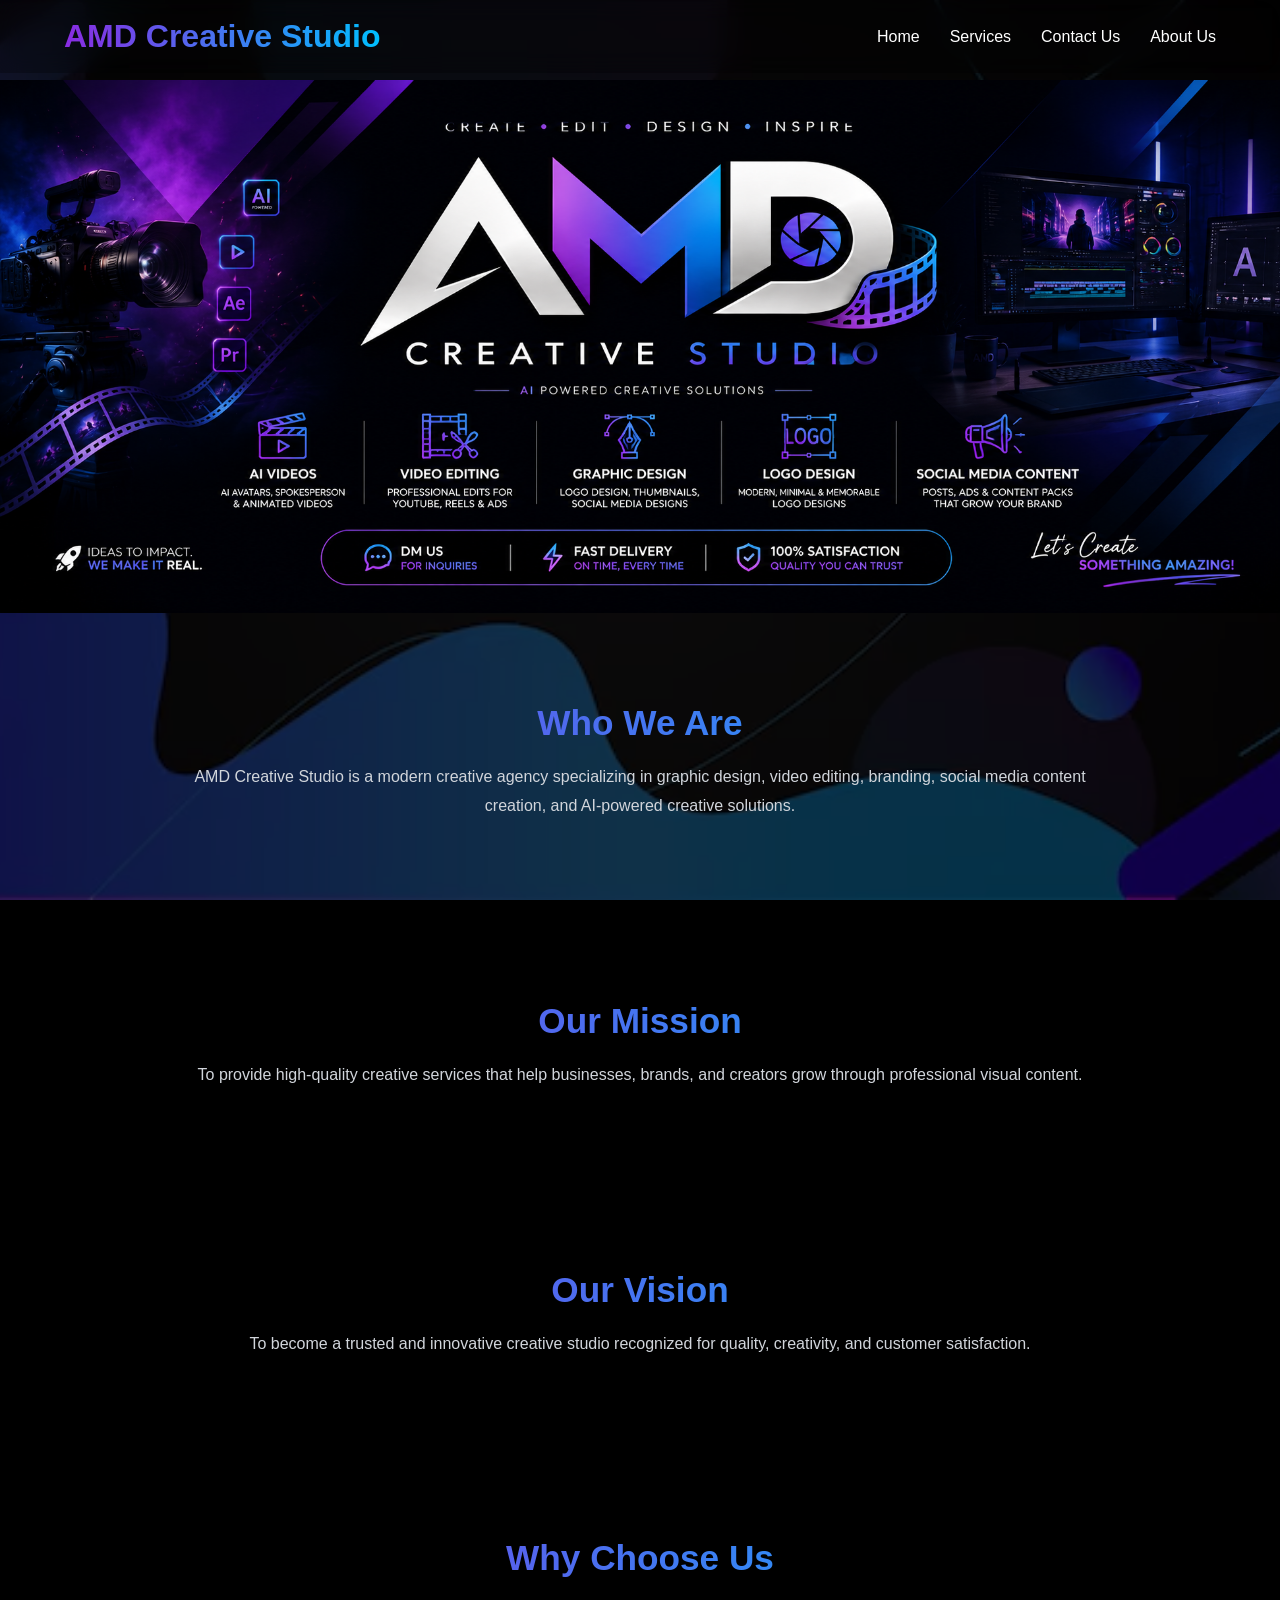
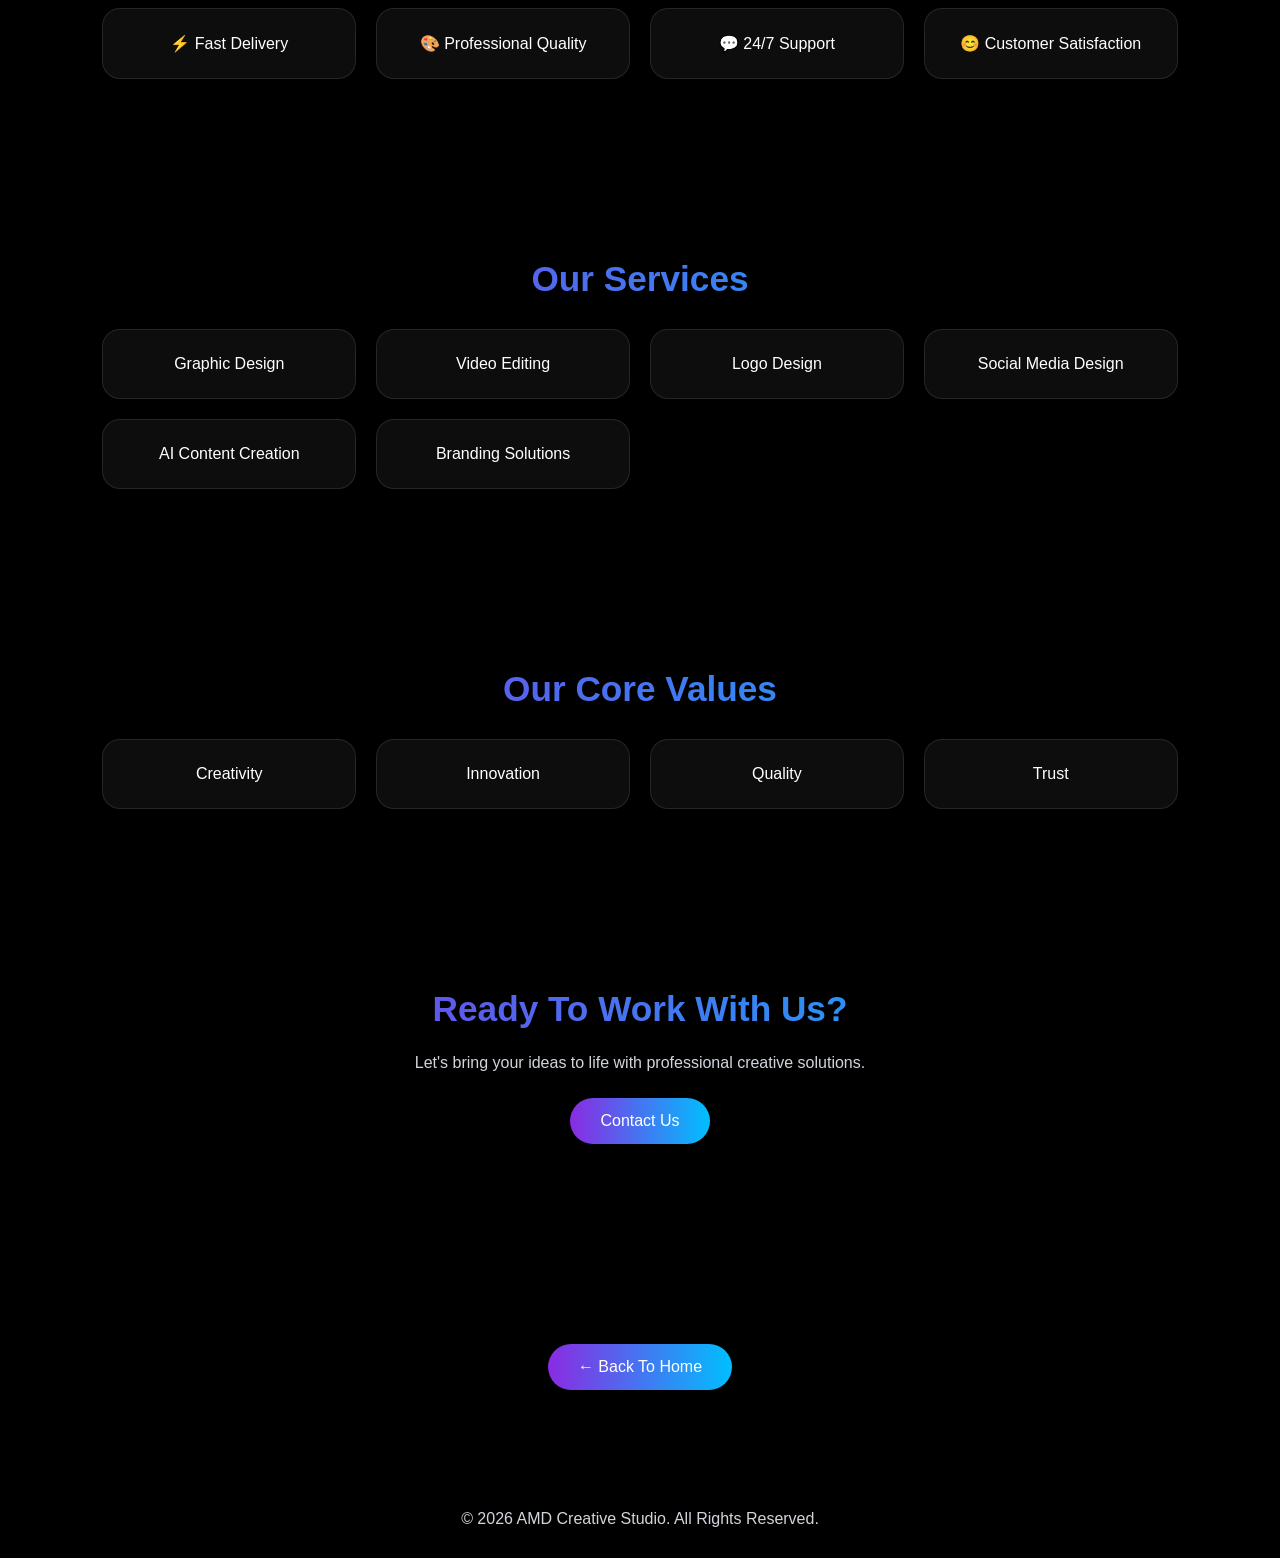
==== about.html @ 462390dc "Update and rename about to about.html" ====
<!DOCTYPE html>
<html lang="en">
<head>
    <link rel="icon" type="image/png" href="abcde.png">
<meta charset="UTF-8">
<meta name="viewport" content="width=device-width, initial-scale=1.0">
<title>AMD Creative Studio - About Us</title>
<style>
*{margin:0;padding:0;box-sizing:border-box;font-family:Segoe UI,sans-serif}
html{scroll-behavior:smooth}
body{background:#000;color:#fff;overflow-x:hidden}
.background{position:fixed;top:0;left:0;width:100%;height:100%;background:url('agsgdg.png') center center/cover no-repeat;z-index:-2}
.background:after{content:'';position:absolute;inset:0;background:rgba(0,0,0,.65)}
header{position:fixed;top:0;left:0;width:100%;padding:18px 5%;display:flex;justify-content:space-between;align-items:center;background:rgba(0,0,0,.25);backdrop-filter:blur(12px);z-index:1000}
.logo{font-size:2rem;font-weight:700;background:linear-gradient(90deg,#8a2be2,#00bfff);-webkit-background-clip:text;-webkit-text-fill-color:transparent}
nav{display:flex;gap:30px}
nav a{color:#fff;text-decoration:none}
.banner{margin-top:80px}.banner img{width:100%;display:block}
.section{padding:90px 8%;text-align:center}
.section h2{margin-bottom:20px;font-size:2.2rem;background:linear-gradient(90deg,#8a2be2,#00bfff);-webkit-background-clip:text;-webkit-text-fill-color:transparent}
.section p{max-width:900px;margin:auto;line-height:1.8;color:#d1d5db}
.grid{display:grid;grid-template-columns:repeat(auto-fit,minmax(250px,1fr));gap:20px;margin-top:30px}
.card{background:rgba(255,255,255,.05);border:1px solid rgba(255,255,255,.1);padding:25px;border-radius:18px}
.btn,.back-btn{display:inline-block;padding:14px 30px;border-radius:50px;text-decoration:none;color:#fff;background:linear-gradient(90deg,#8a2be2,#00bfff);margin-top:20px}
footer{text-align:center;padding:30px;color:#d1d5db}
@media(max-width:768px){nav{display:none}.logo{font-size:1.3rem}}
</style>
</head>
<body>
<div class="background"></div>
<header>
<div class="logo">AMD Creative Studio</div>
<nav>
<a href="index.html">Home</a>
<a href="services.html">Services</a>
<a href="contact.html">Contact Us</a>
<a href="about.html">About Us</a>
</nav>
</header>

<section class="banner"><img src="abcd.png" alt="About Banner"></section>

<section class="section">
<h2>Who We Are</h2>
<p>AMD Creative Studio is a modern creative agency specializing in graphic design, video editing, branding, social media content creation, and AI-powered creative solutions.</p>
</section>

<section class="section">
<h2>Our Mission</h2>
<p>To provide high-quality creative services that help businesses, brands, and creators grow through professional visual content.</p>
</section>

<section class="section">
<h2>Our Vision</h2>
<p>To become a trusted and innovative creative studio recognized for quality, creativity, and customer satisfaction.</p>
</section>

<section class="section">
<h2>Why Choose Us</h2>
<div class="grid">
<div class="card">⚡ Fast Delivery</div>
<div class="card">🎨 Professional Quality</div>
<div class="card">💬 24/7 Support</div>
<div class="card">😊 Customer Satisfaction</div>
</div>
</section>

<section class="section">
<h2>Our Services</h2>
<div class="grid">
<div class="card">Graphic Design</div>
<div class="card">Video Editing</div>
<div class="card">Logo Design</div>
<div class="card">Social Media Design</div>
<div class="card">AI Content Creation</div>
<div class="card">Branding Solutions</div>
</div>
</section>

<section class="section">
<h2>Our Core Values</h2>
<div class="grid">
<div class="card">Creativity</div>
<div class="card">Innovation</div>
<div class="card">Quality</div>
<div class="card">Trust</div>
</div>
</section>

<section class="section">
<h2>Ready To Work With Us?</h2>
<p>Let's bring your ideas to life with professional creative solutions.</p>
<a href="contact.html" class="btn">Contact Us</a>
</section>

<section class="section">
<a href="index.html" class="back-btn">← Back To Home</a>
</section>

<footer>© 2026 AMD Creative Studio. All Rights Reserved.</footer>
</body>
</html>
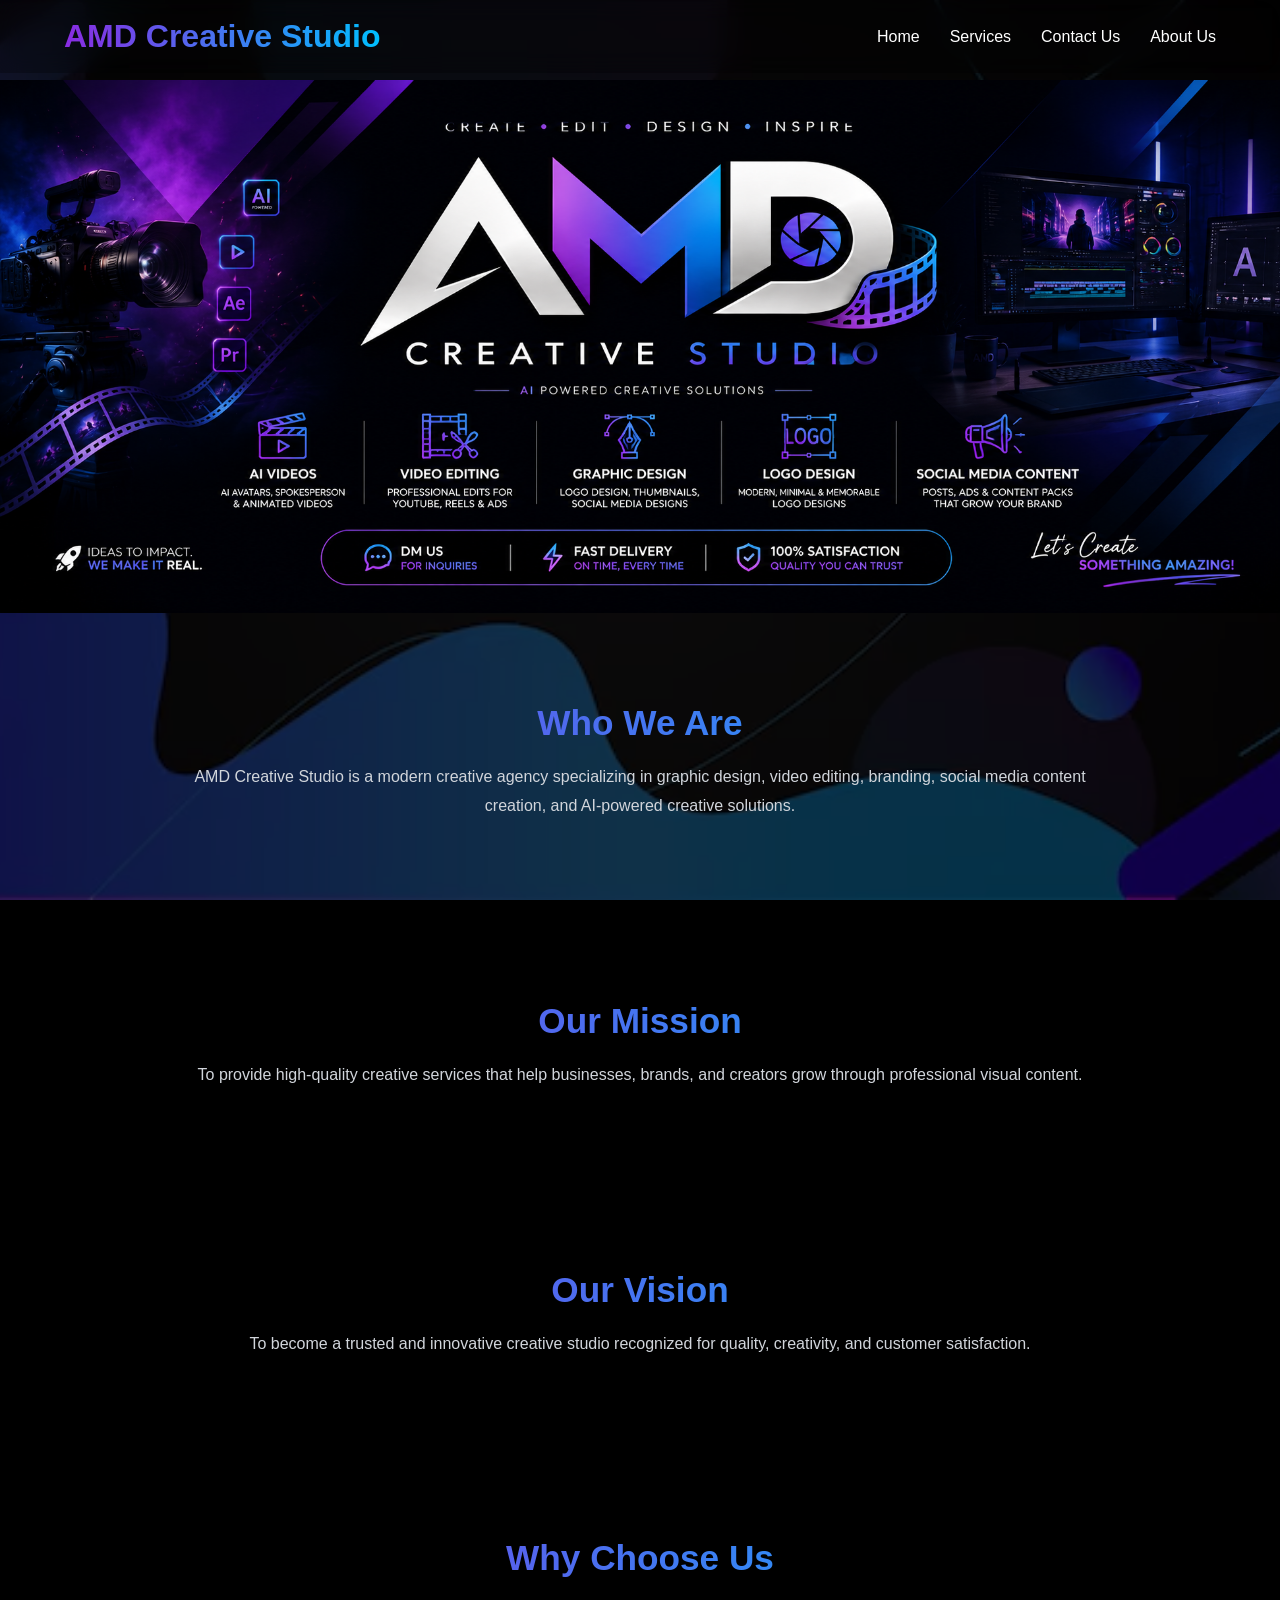
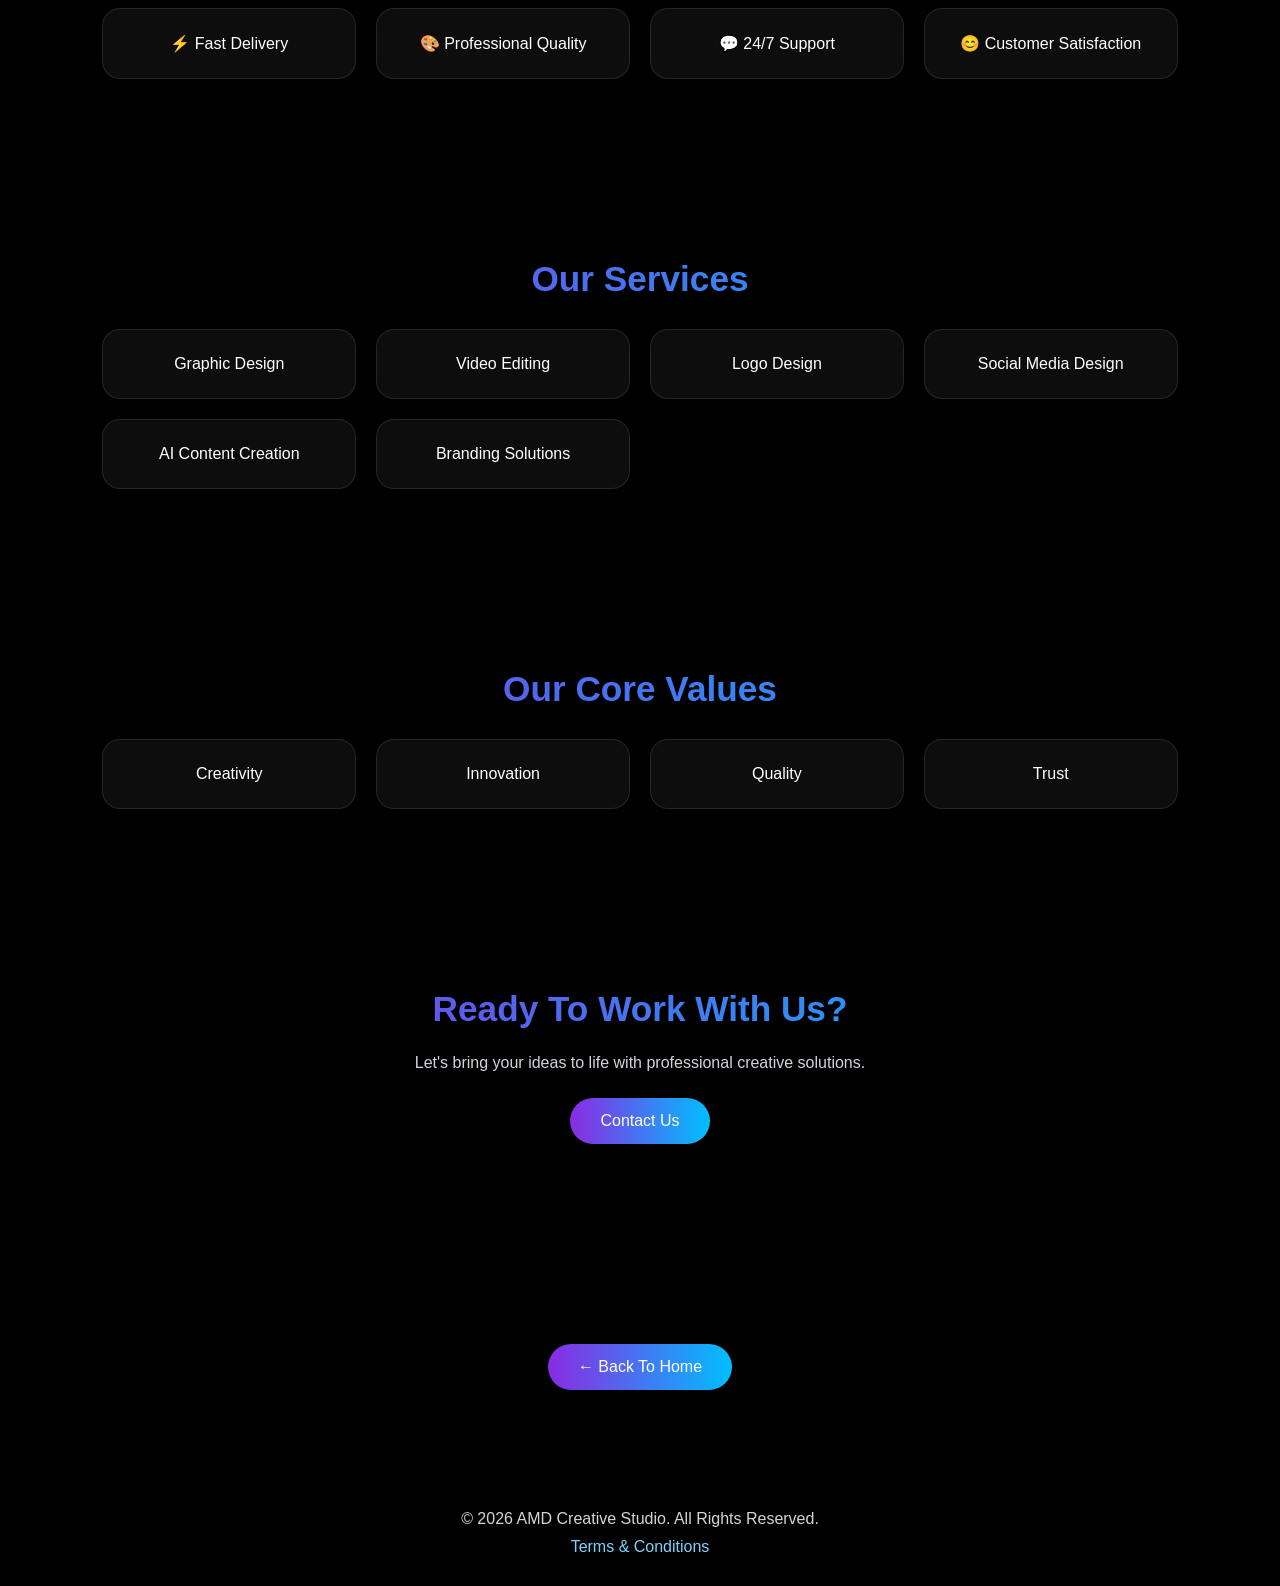
==== commit 9f209535: "Update about.html" ====
--- a/about.html
+++ b/about.html
@@ -97,6 +97,14 @@
 <a href="index.html" class="back-btn">← Back To Home</a>
 </section>
 
-<footer>© 2026 AMD Creative Studio. All Rights Reserved.</footer>
+<footer>
+<p>© 2026 AMD Creative Studio. All Rights Reserved.</p>
+
+<p style="margin-top:10px;">
+<a href="terms.html" style="color:#7dd3fc; text-decoration:none;">
+Terms & Conditions
+</a>
+</p>
+</footer>
 </body>
 </html>
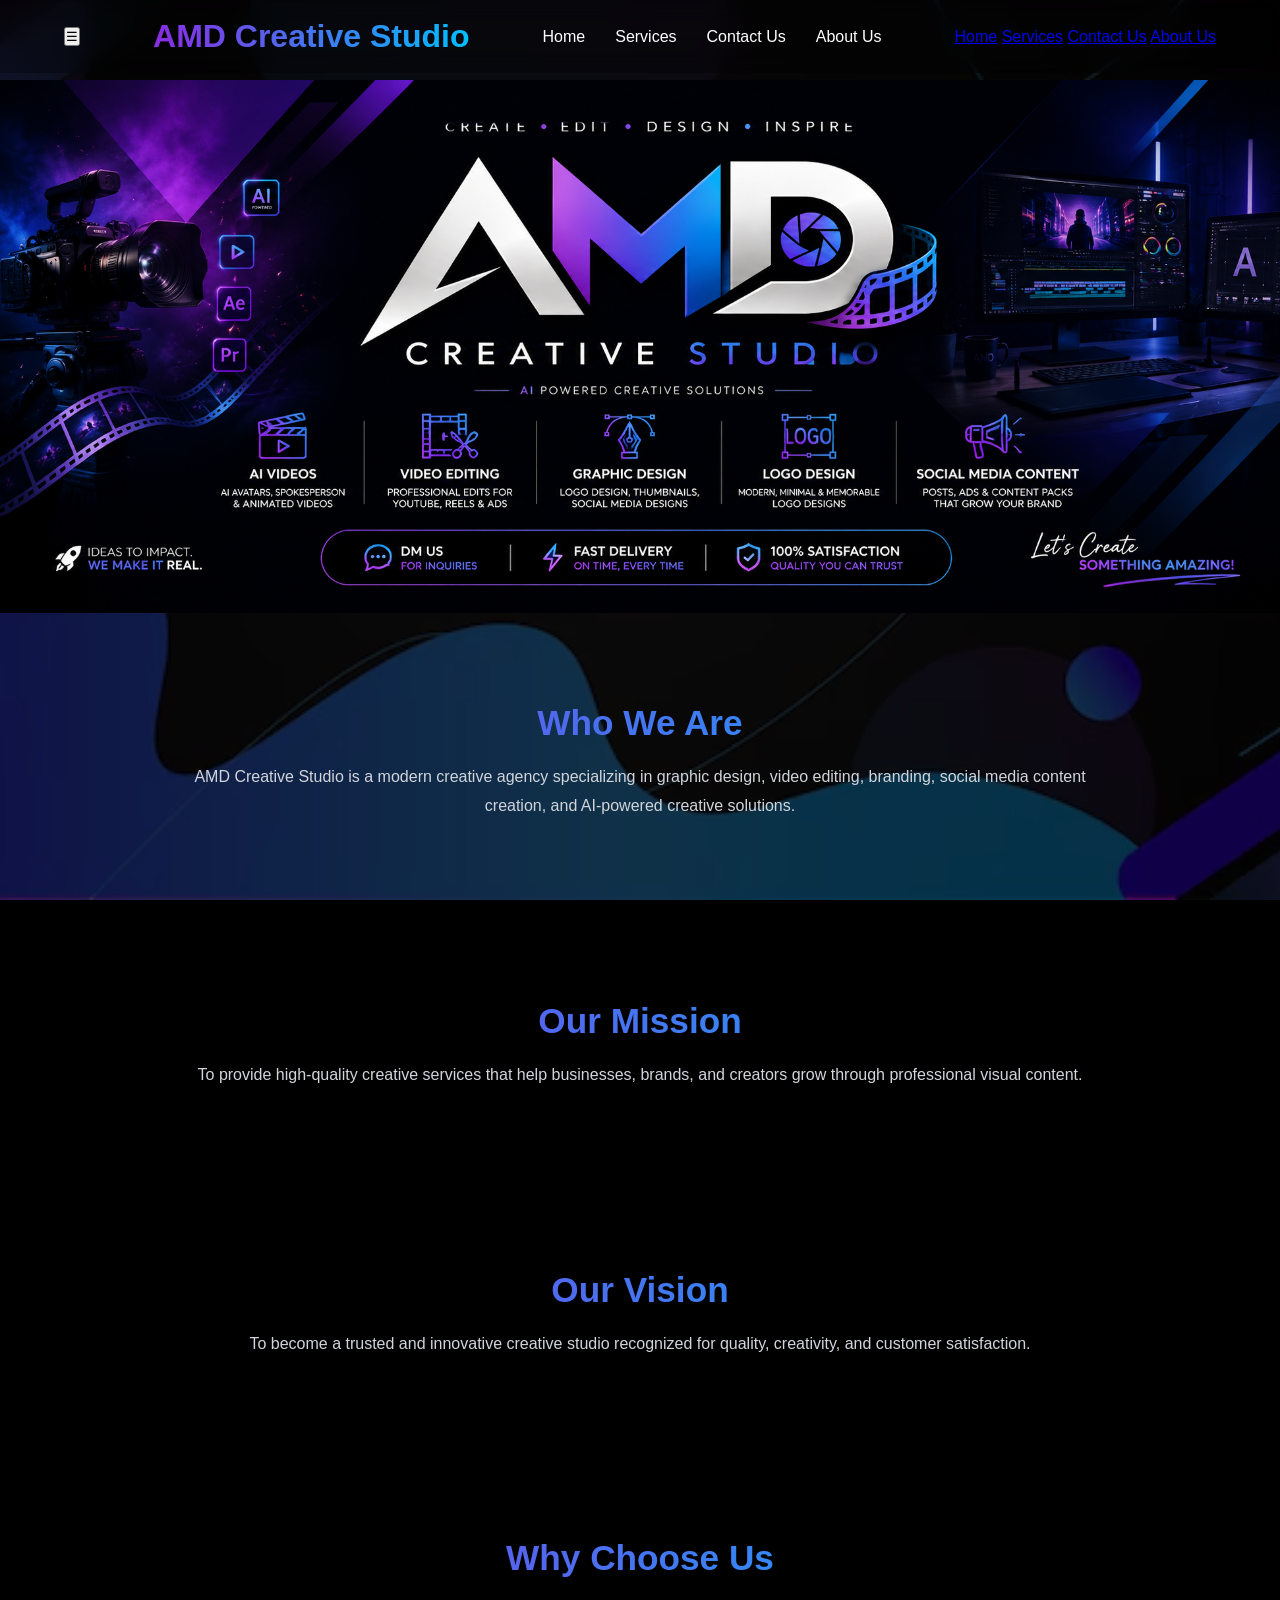
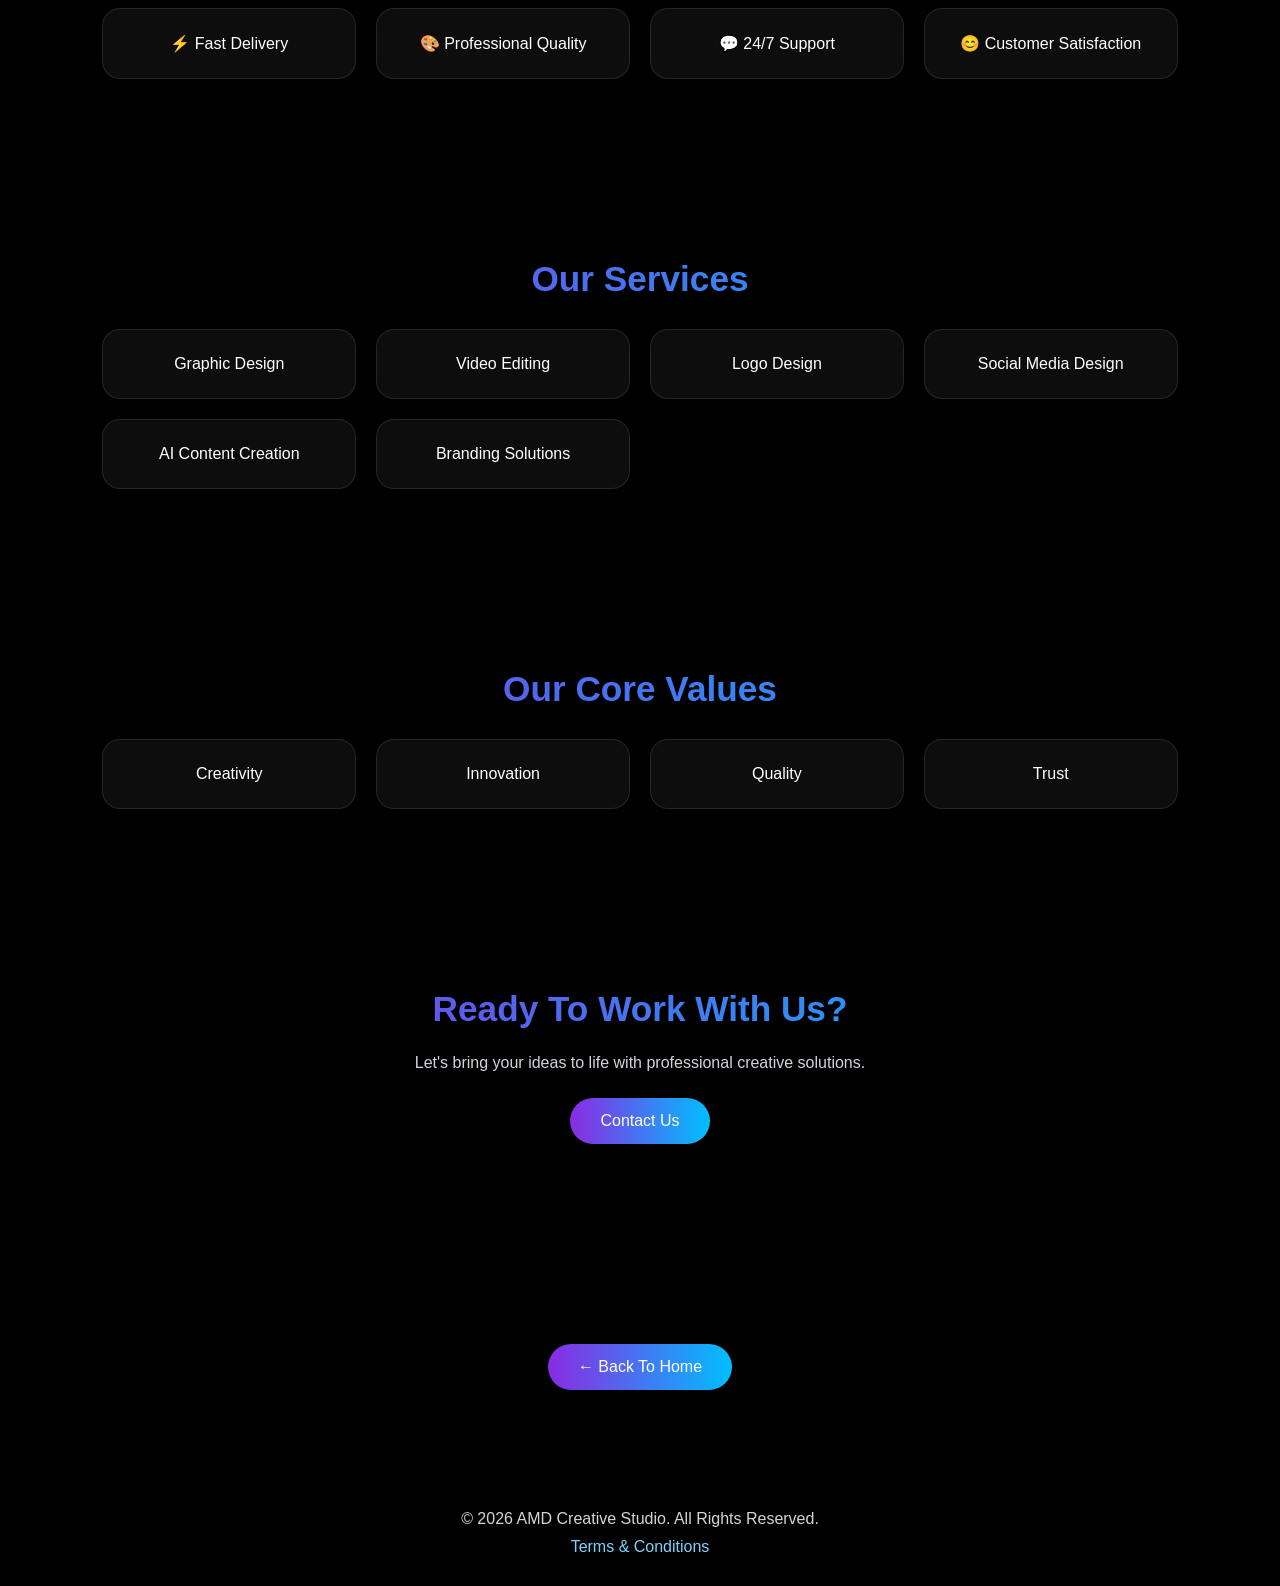
==== commit dcfa5251: "Update about.html" ====
--- a/about.html
+++ b/about.html
@@ -28,15 +28,7 @@
 </head>
 <body>
 <div class="background"></div>
-<header>
-<div class="logo">AMD Creative Studio</div>
-<nav>
-<a href="index.html">Home</a>
-<a href="services.html">Services</a>
-<a href="contact.html">Contact Us</a>
-<a href="about.html">About Us</a>
-</nav>
-</header>
+<header> <button class="menu-btn" onclick="toggleMenu()">☰</button> <div class="logo">AMD Creative Studio</div> <nav> <a href="index.html">Home</a> <a href="services.html">Services</a> <a href="contact.html">Contact Us</a> <a href="#">About Us</a> </nav> <div class="mobile-menu" id="mobileMenu"> <a href="index.html">Home</a> <a href="services.html">Services</a> <a href="contact.html">Contact Us</a> <a href="about.html">About Us</a> </div> </header>
 
 <section class="banner"><img src="abcd.png" alt="About Banner"></section>
 
@@ -106,5 +98,6 @@
 </a>
 </p>
 </footer>
+    <script> function toggleMenu(){ document.getElementById("mobileMenu").classList.toggle("show"); } </script>
 </body>
 </html>
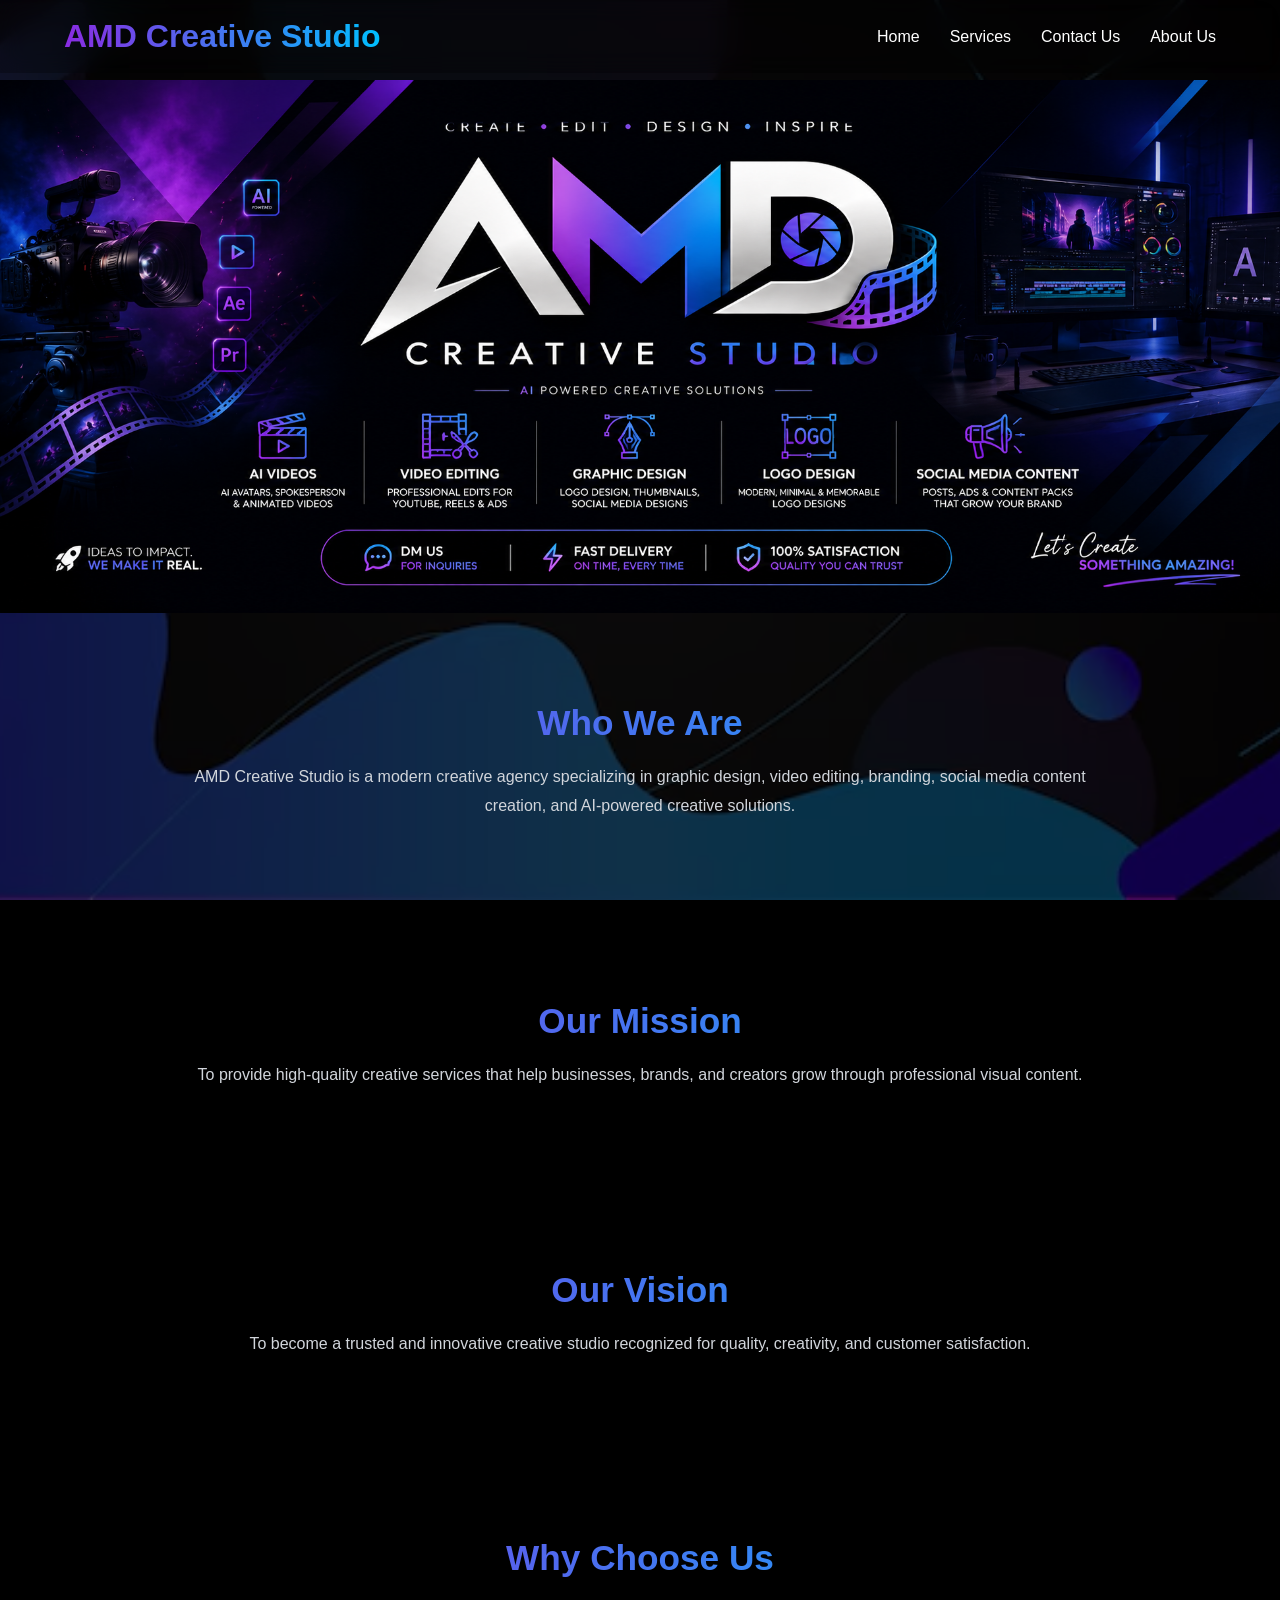
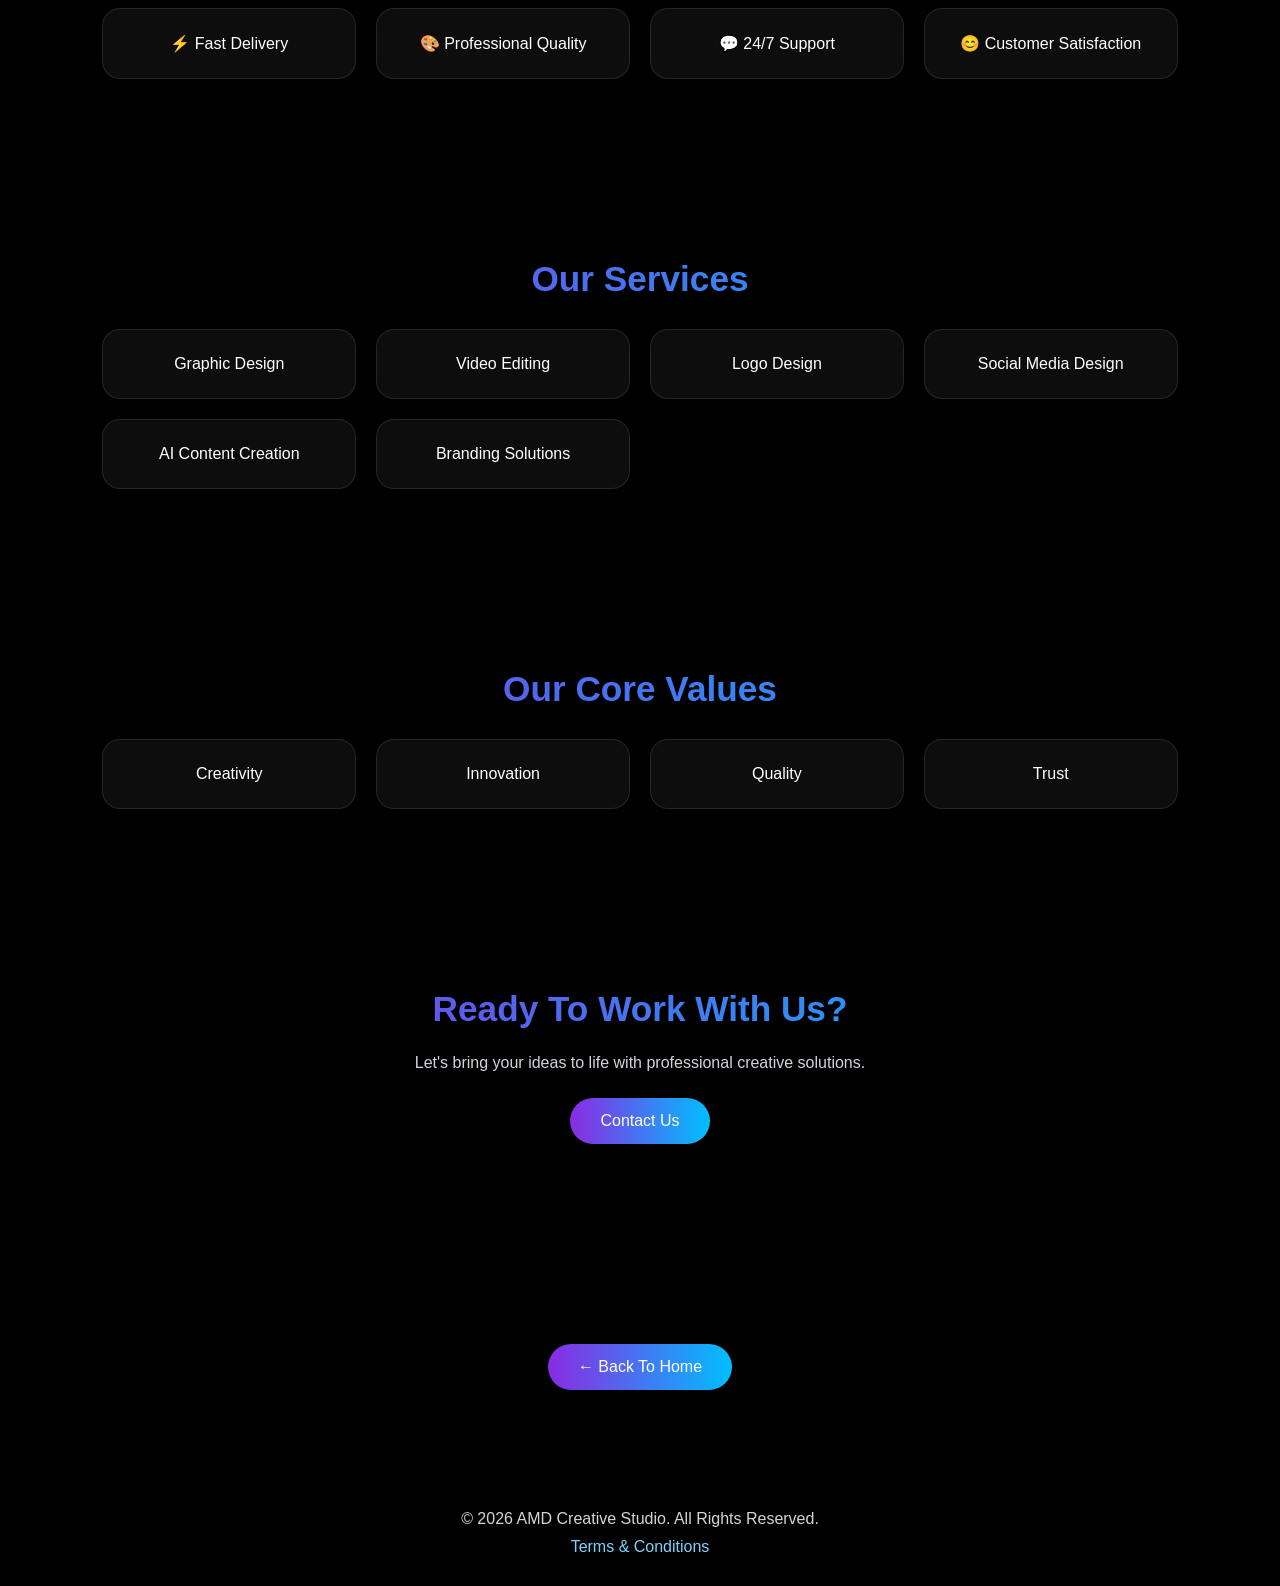
==== commit 52f6df96: "Update about.html" ====
--- a/about.html
+++ b/about.html
@@ -28,8 +28,15 @@
 </head>
 <body>
 <div class="background"></div>
-<header> <button class="menu-btn" onclick="toggleMenu()">☰</button> <div class="logo">AMD Creative Studio</div> <nav> <a href="index.html">Home</a> <a href="services.html">Services</a> <a href="contact.html">Contact Us</a> <a href="#">About Us</a> </nav> <div class="mobile-menu" id="mobileMenu"> <a href="index.html">Home</a> <a href="services.html">Services</a> <a href="contact.html">Contact Us</a> <a href="about.html">About Us</a> </div> </header>
-
+<header>
+<div class="logo">AMD Creative Studio</div>
+<nav>
+<a href="index.html">Home</a>
+<a href="services.html">Services</a>
+<a href="contact.html">Contact Us</a>
+<a href="about.html">About Us</a>
+</nav>
+</header>
 <section class="banner"><img src="abcd.png" alt="About Banner"></section>
 
 <section class="section">
@@ -98,6 +105,6 @@
 </a>
 </p>
 </footer>
-    <script> function toggleMenu(){ document.getElementById("mobileMenu").classList.toggle("show"); } </script>
+   
 </body>
 </html>
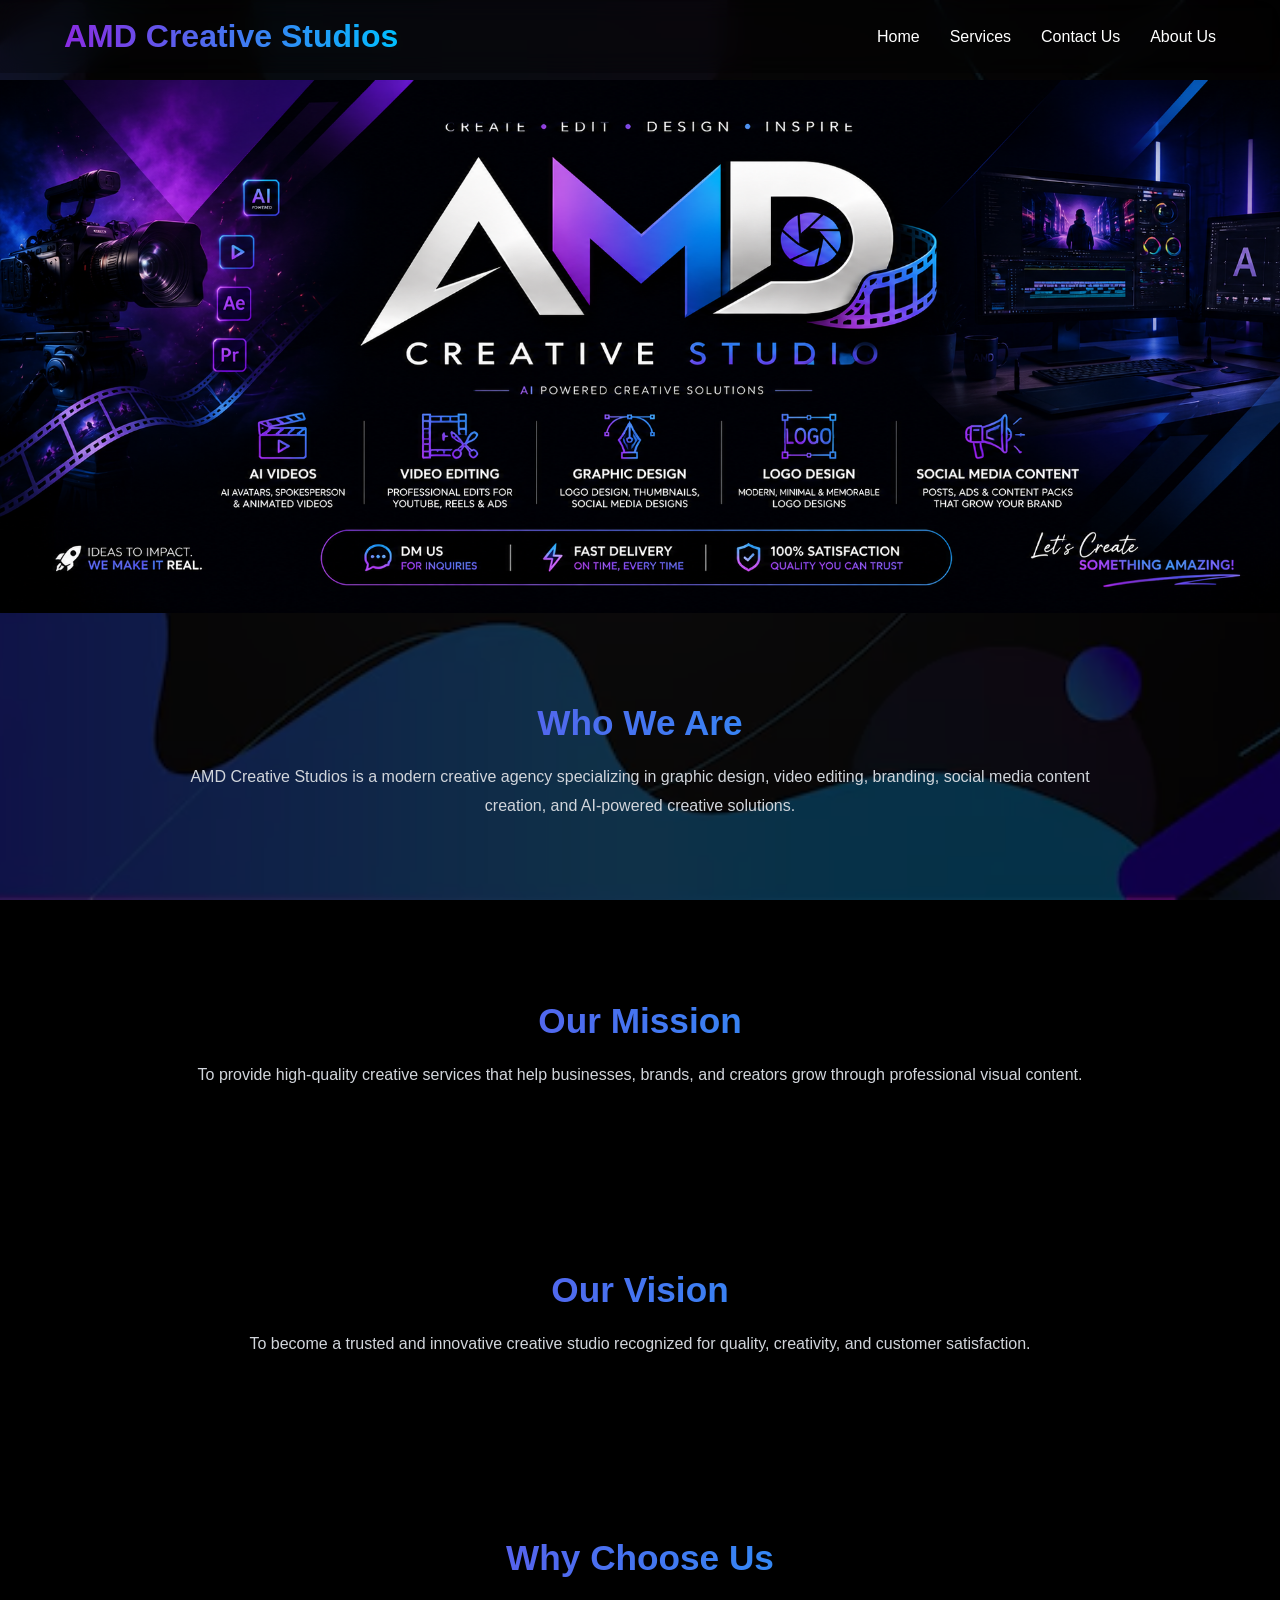
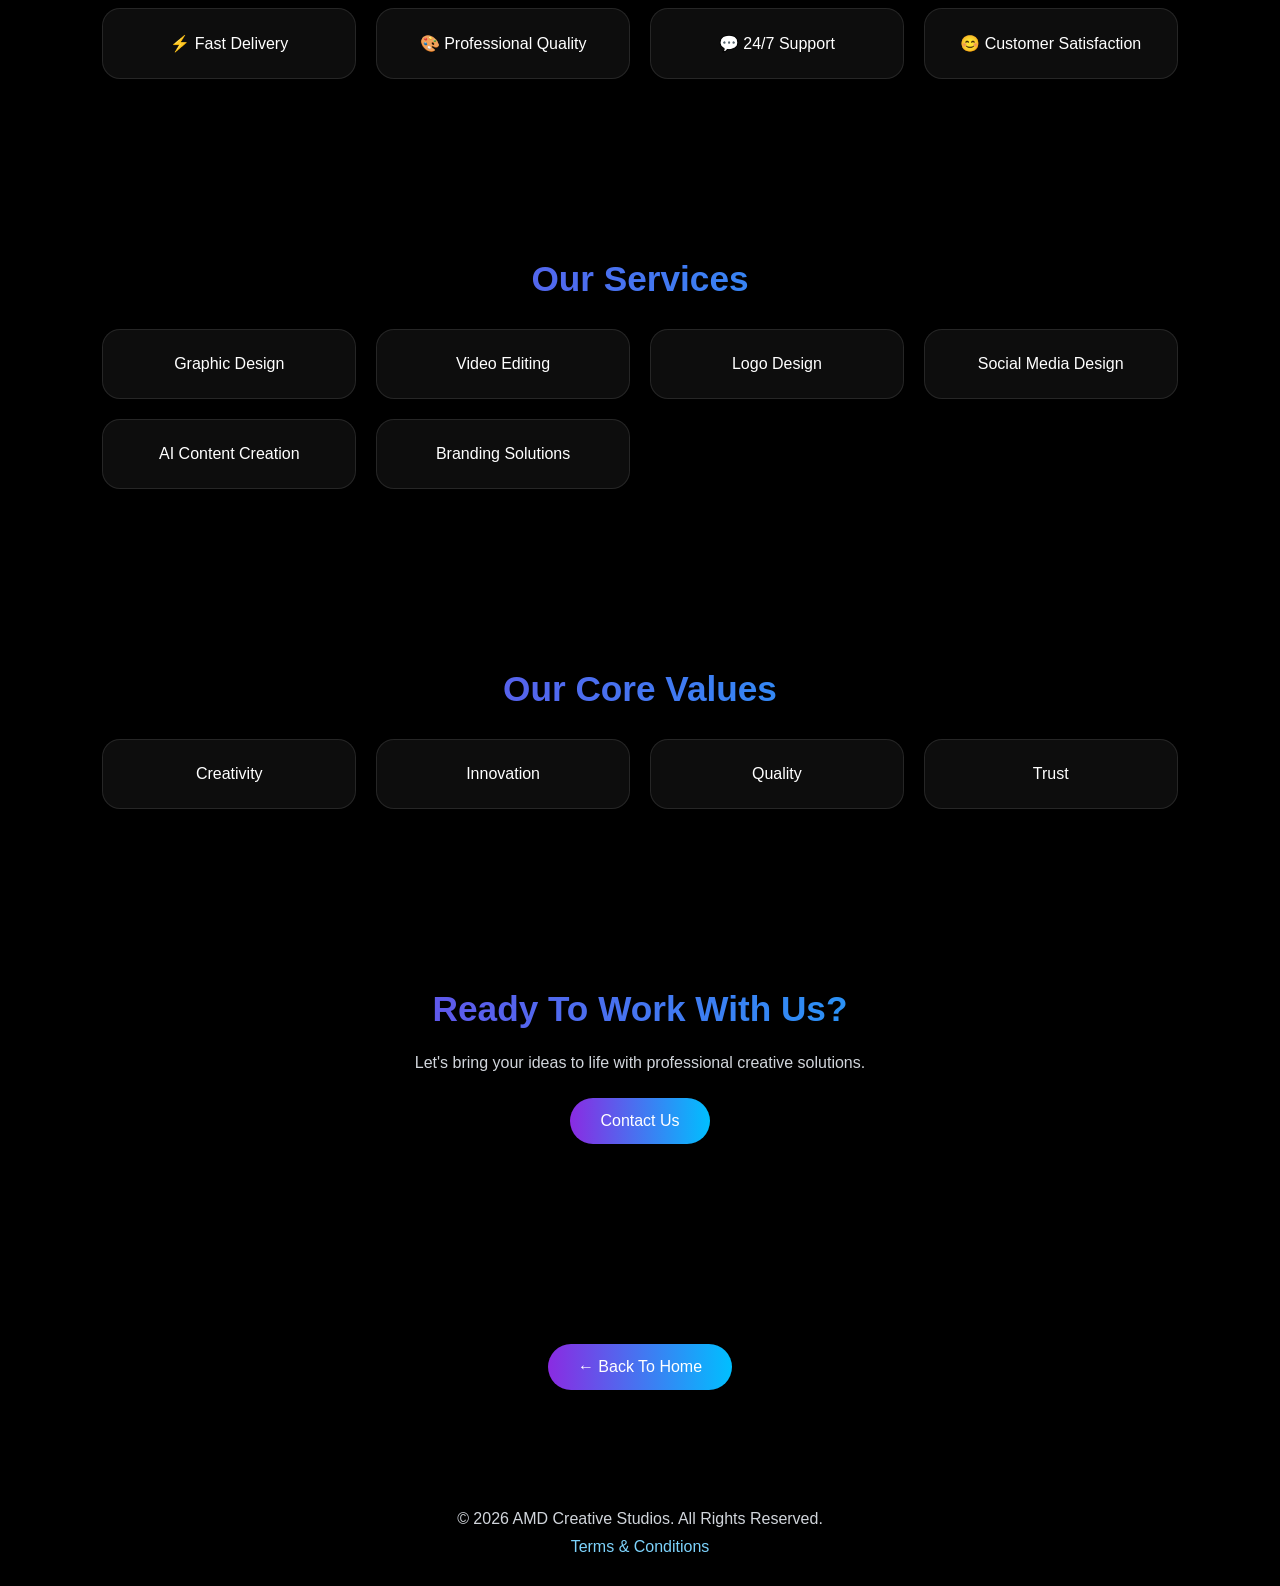
==== commit bcb72db8: "Update about.html" ====
--- a/about.html
+++ b/about.html
@@ -4,7 +4,7 @@
     <link rel="icon" type="image/png" href="abcde.png">
 <meta charset="UTF-8">
 <meta name="viewport" content="width=device-width, initial-scale=1.0">
-<title>AMD Creative Studio - About Us</title>
+<title>AMD Creative Studios - About Us</title>
 <style>
 *{margin:0;padding:0;box-sizing:border-box;font-family:Segoe UI,sans-serif}
 html{scroll-behavior:smooth}
@@ -29,7 +29,7 @@
 <body>
 <div class="background"></div>
 <header>
-<div class="logo">AMD Creative Studio</div>
+<div class="logo">AMD Creative Studios</div>
 <nav>
 <a href="index.html">Home</a>
 <a href="services.html">Services</a>
@@ -41,7 +41,7 @@
 
 <section class="section">
 <h2>Who We Are</h2>
-<p>AMD Creative Studio is a modern creative agency specializing in graphic design, video editing, branding, social media content creation, and AI-powered creative solutions.</p>
+<p>AMD Creative Studios is a modern creative agency specializing in graphic design, video editing, branding, social media content creation, and AI-powered creative solutions.</p>
 </section>
 
 <section class="section">
@@ -97,7 +97,7 @@
 </section>
 
 <footer>
-<p>© 2026 AMD Creative Studio. All Rights Reserved.</p>
+<p>© 2026 AMD Creative Studios. All Rights Reserved.</p>
 
 <p style="margin-top:10px;">
 <a href="terms.html" style="color:#7dd3fc; text-decoration:none;">
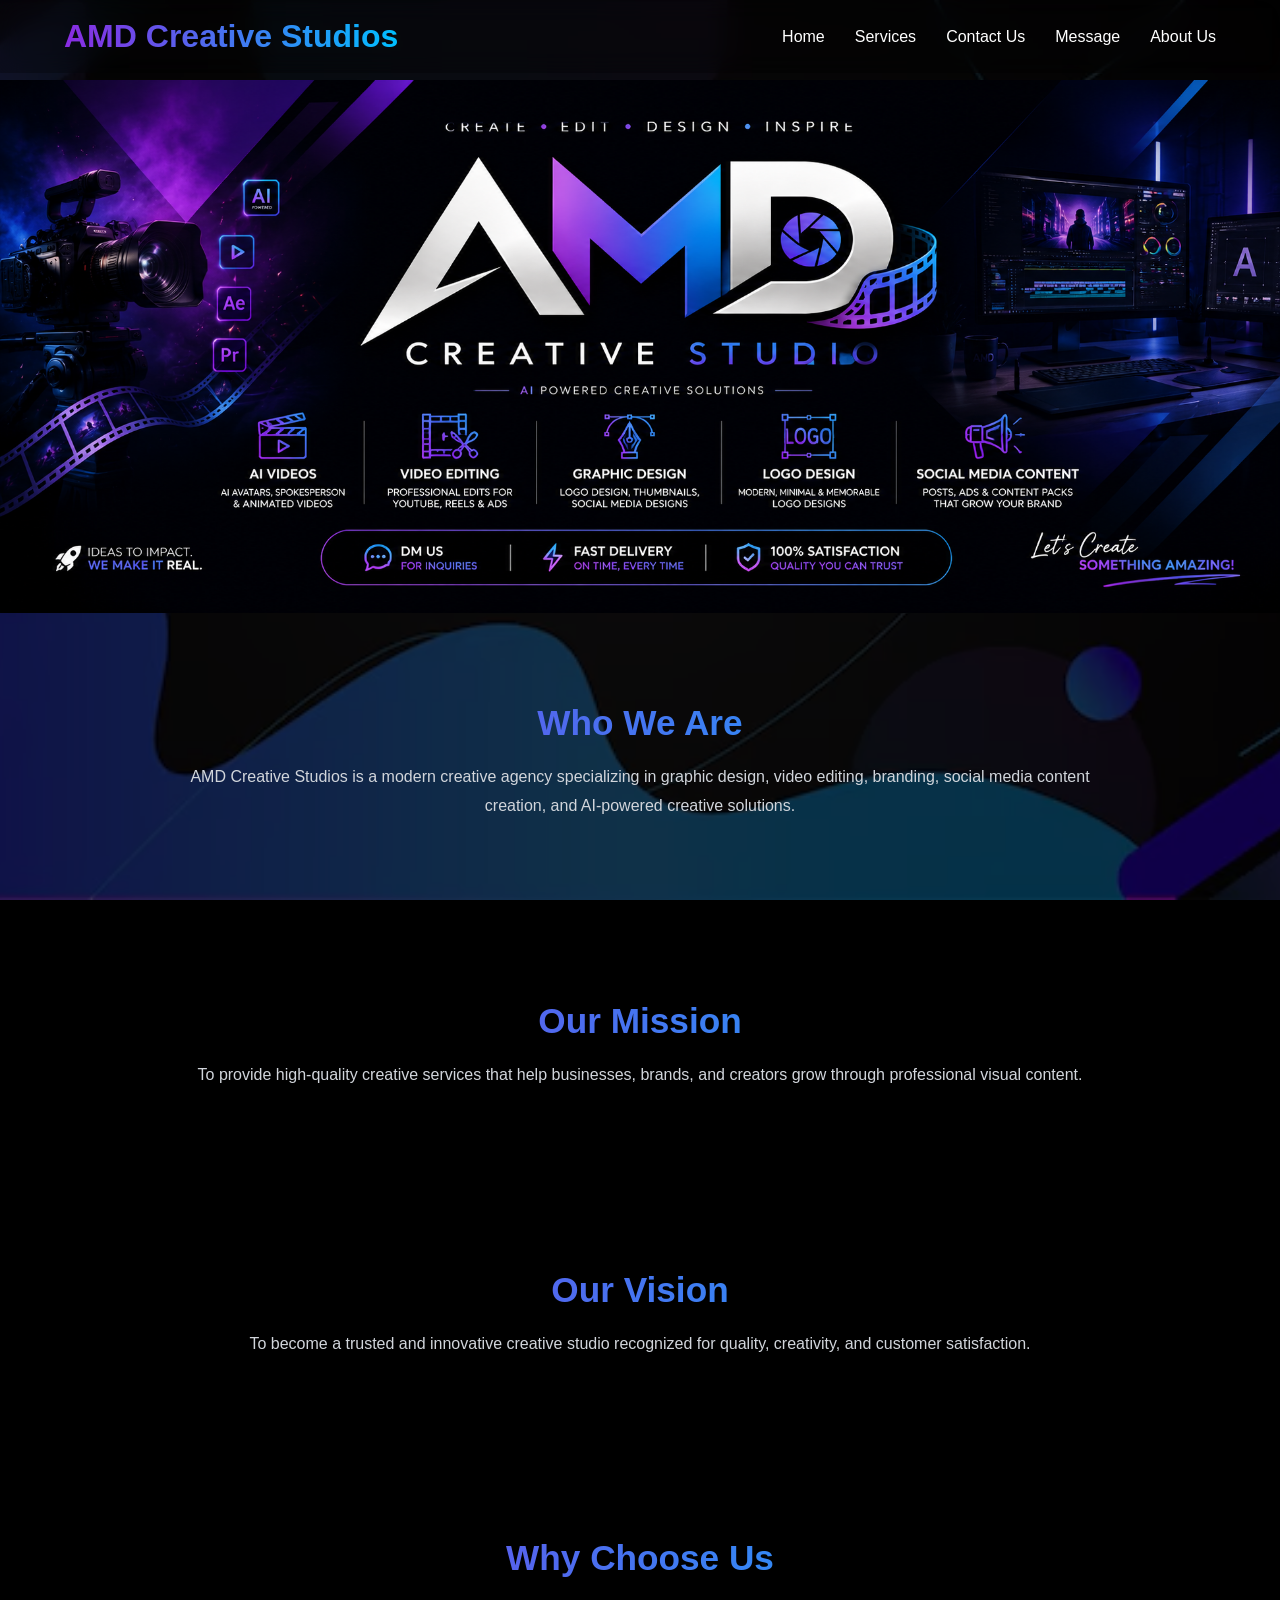
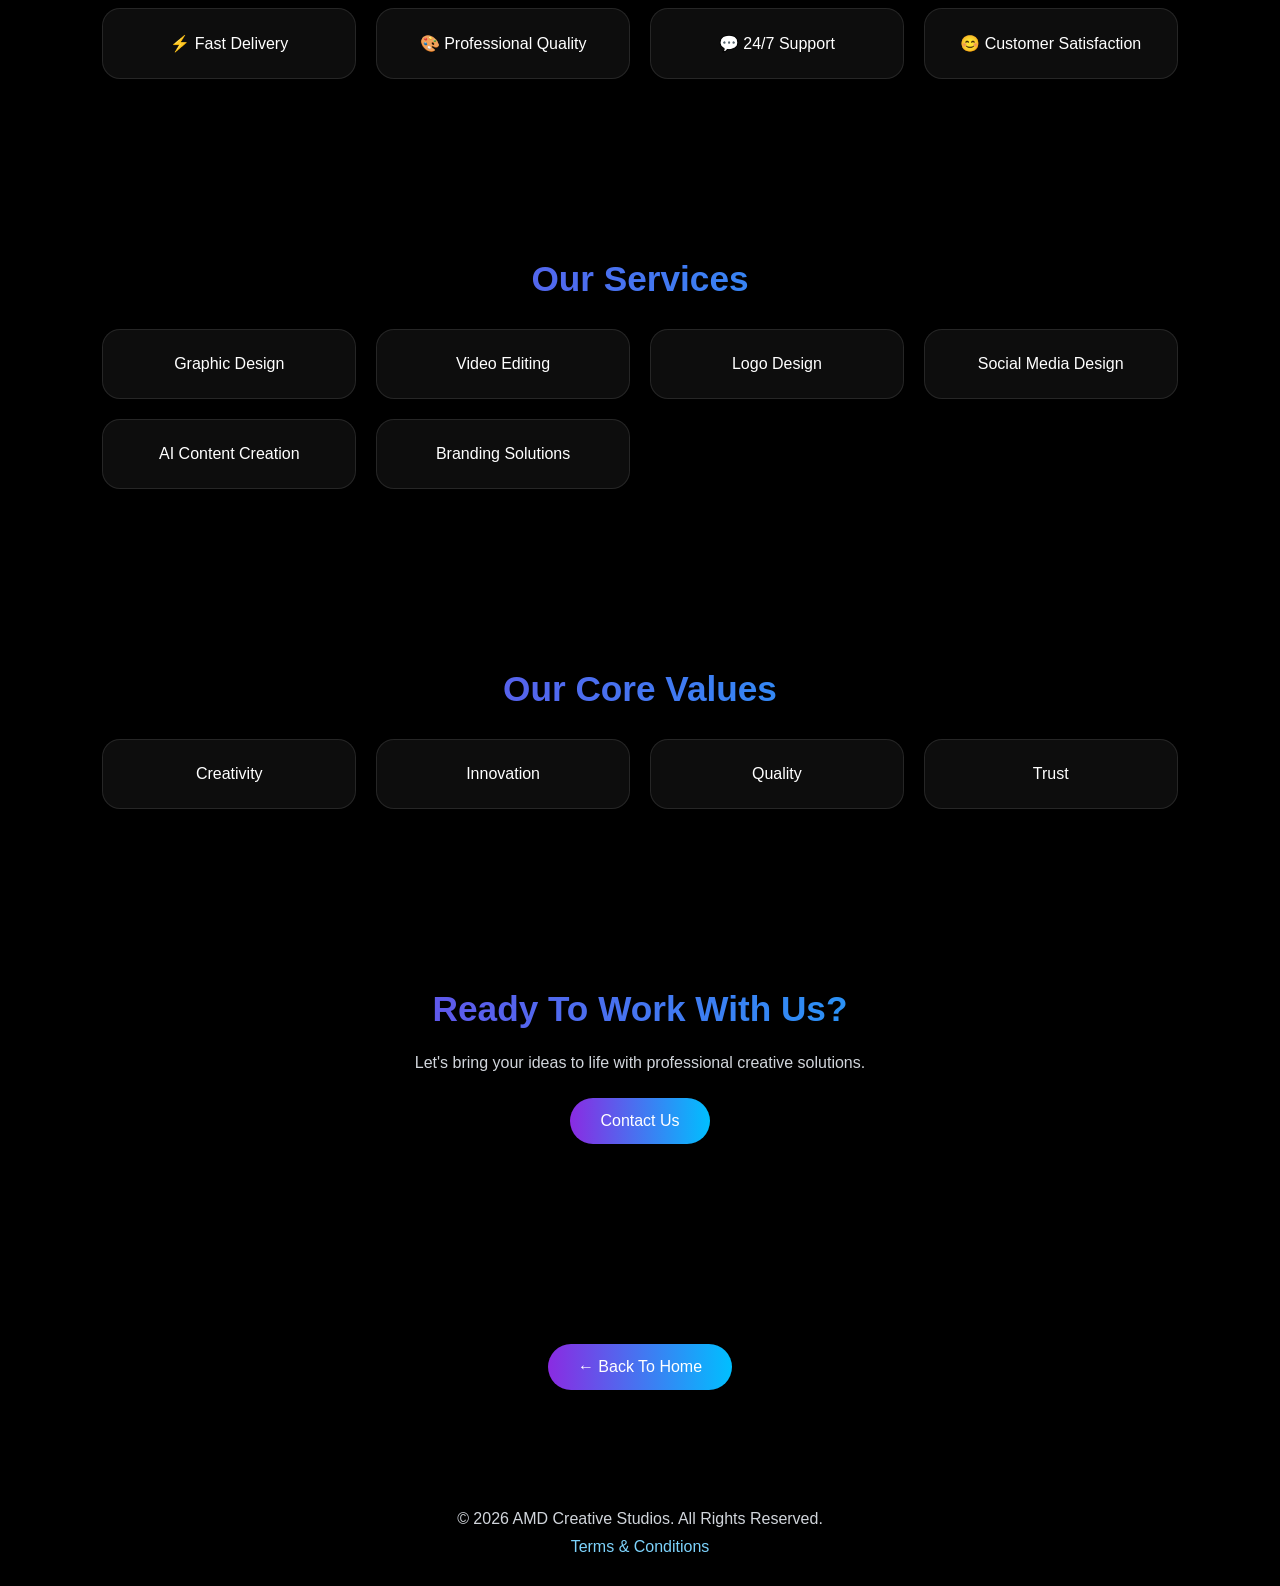
==== commit dafe207a: "Update about.html" ====
--- a/about.html
+++ b/about.html
@@ -34,6 +34,7 @@
 <a href="index.html">Home</a>
 <a href="services.html">Services</a>
 <a href="contact.html">Contact Us</a>
+    <a href="messages.html">Message</a>
 <a href="about.html">About Us</a>
 </nav>
 </header>
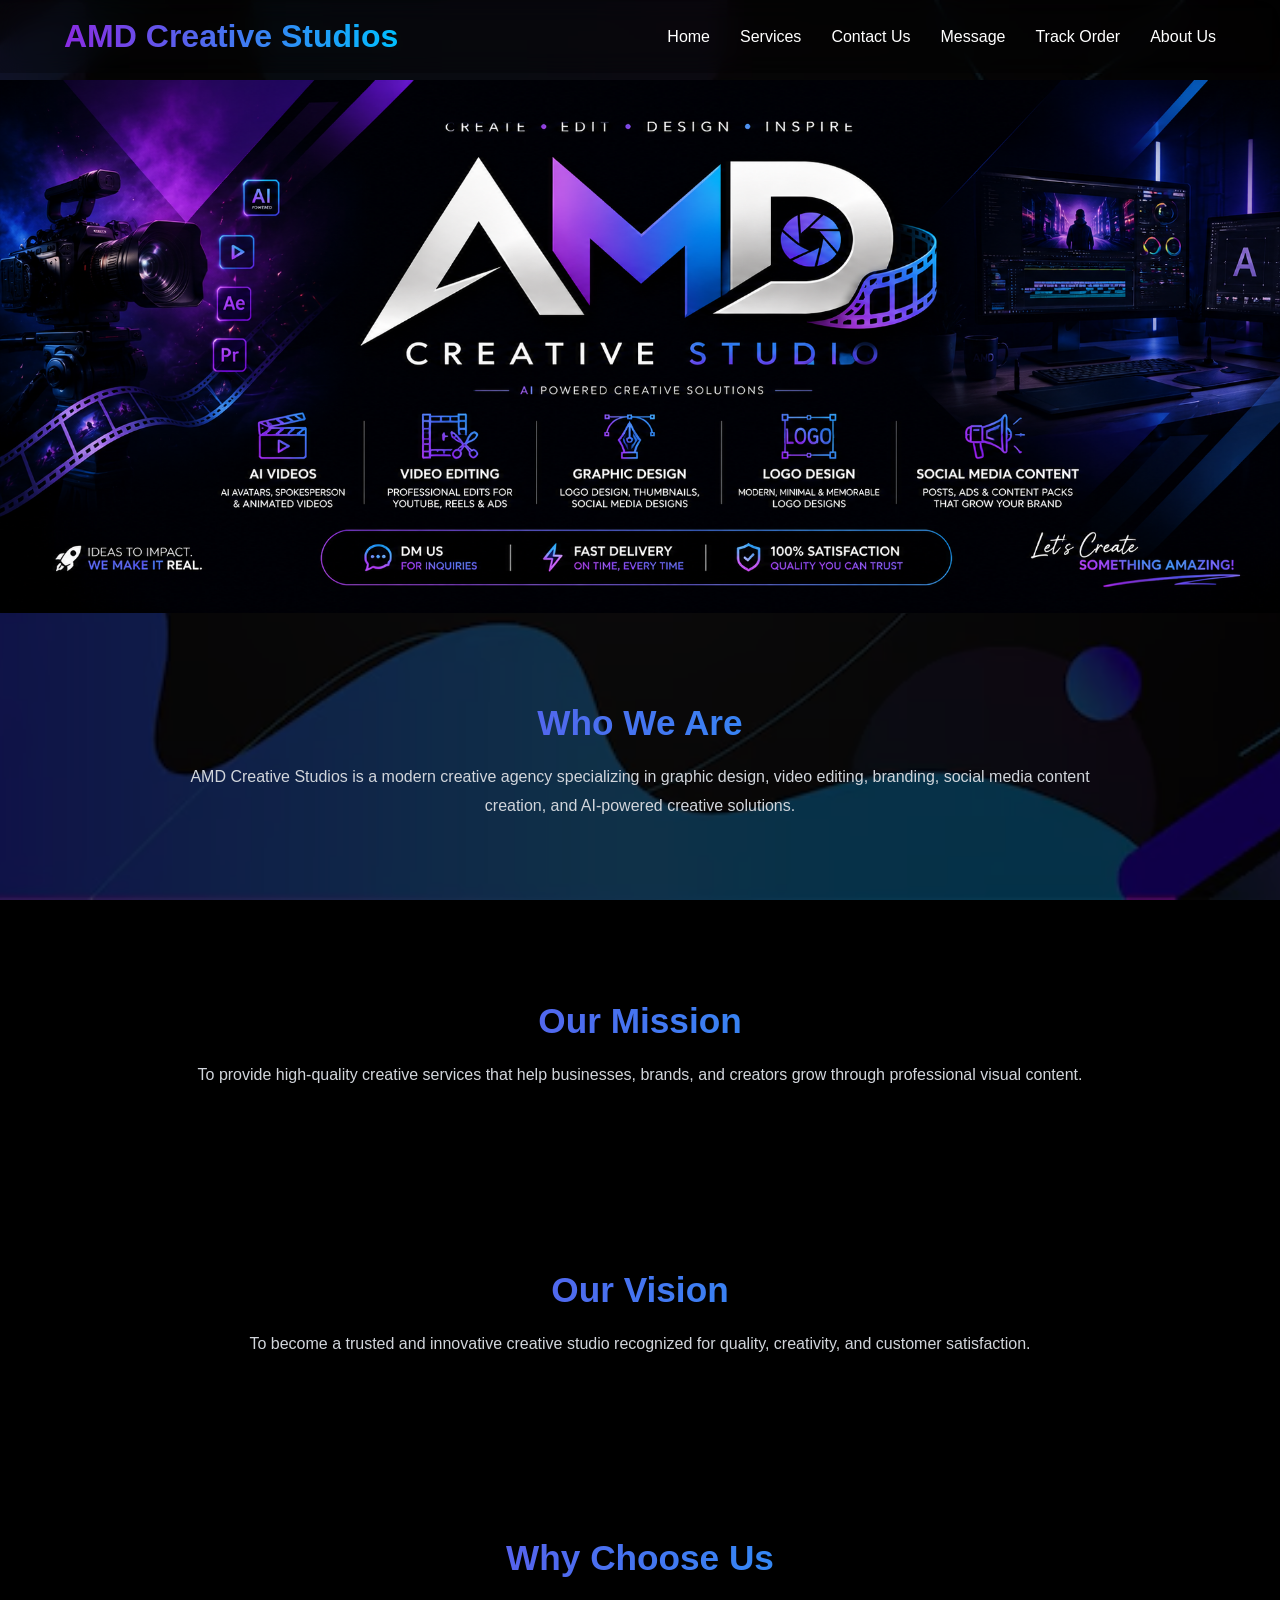
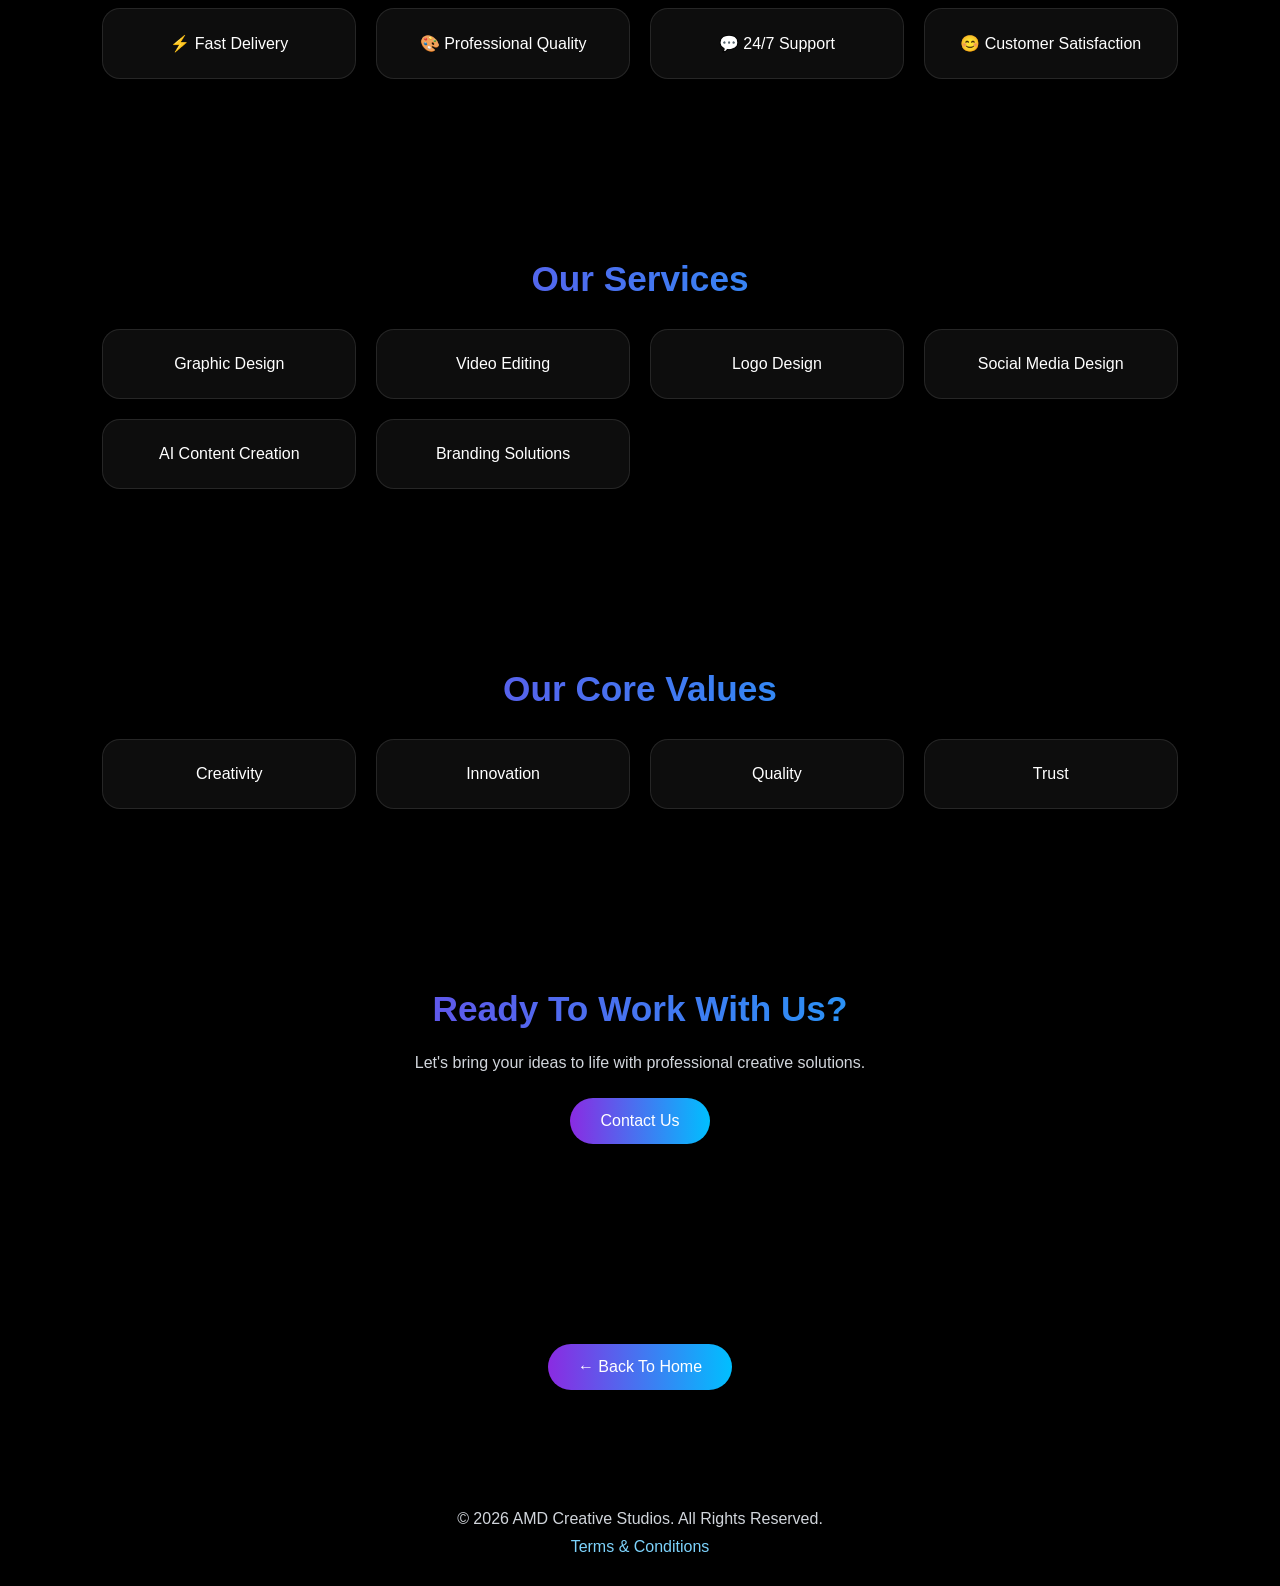
==== commit a310e79d: "Update about.html" ====
--- a/about.html
+++ b/about.html
@@ -35,6 +35,7 @@
 <a href="services.html">Services</a>
 <a href="contact.html">Contact Us</a>
     <a href="messages.html">Message</a>
+     <a href="tracking.html">Track Order</a>
 <a href="about.html">About Us</a>
 </nav>
 </header>
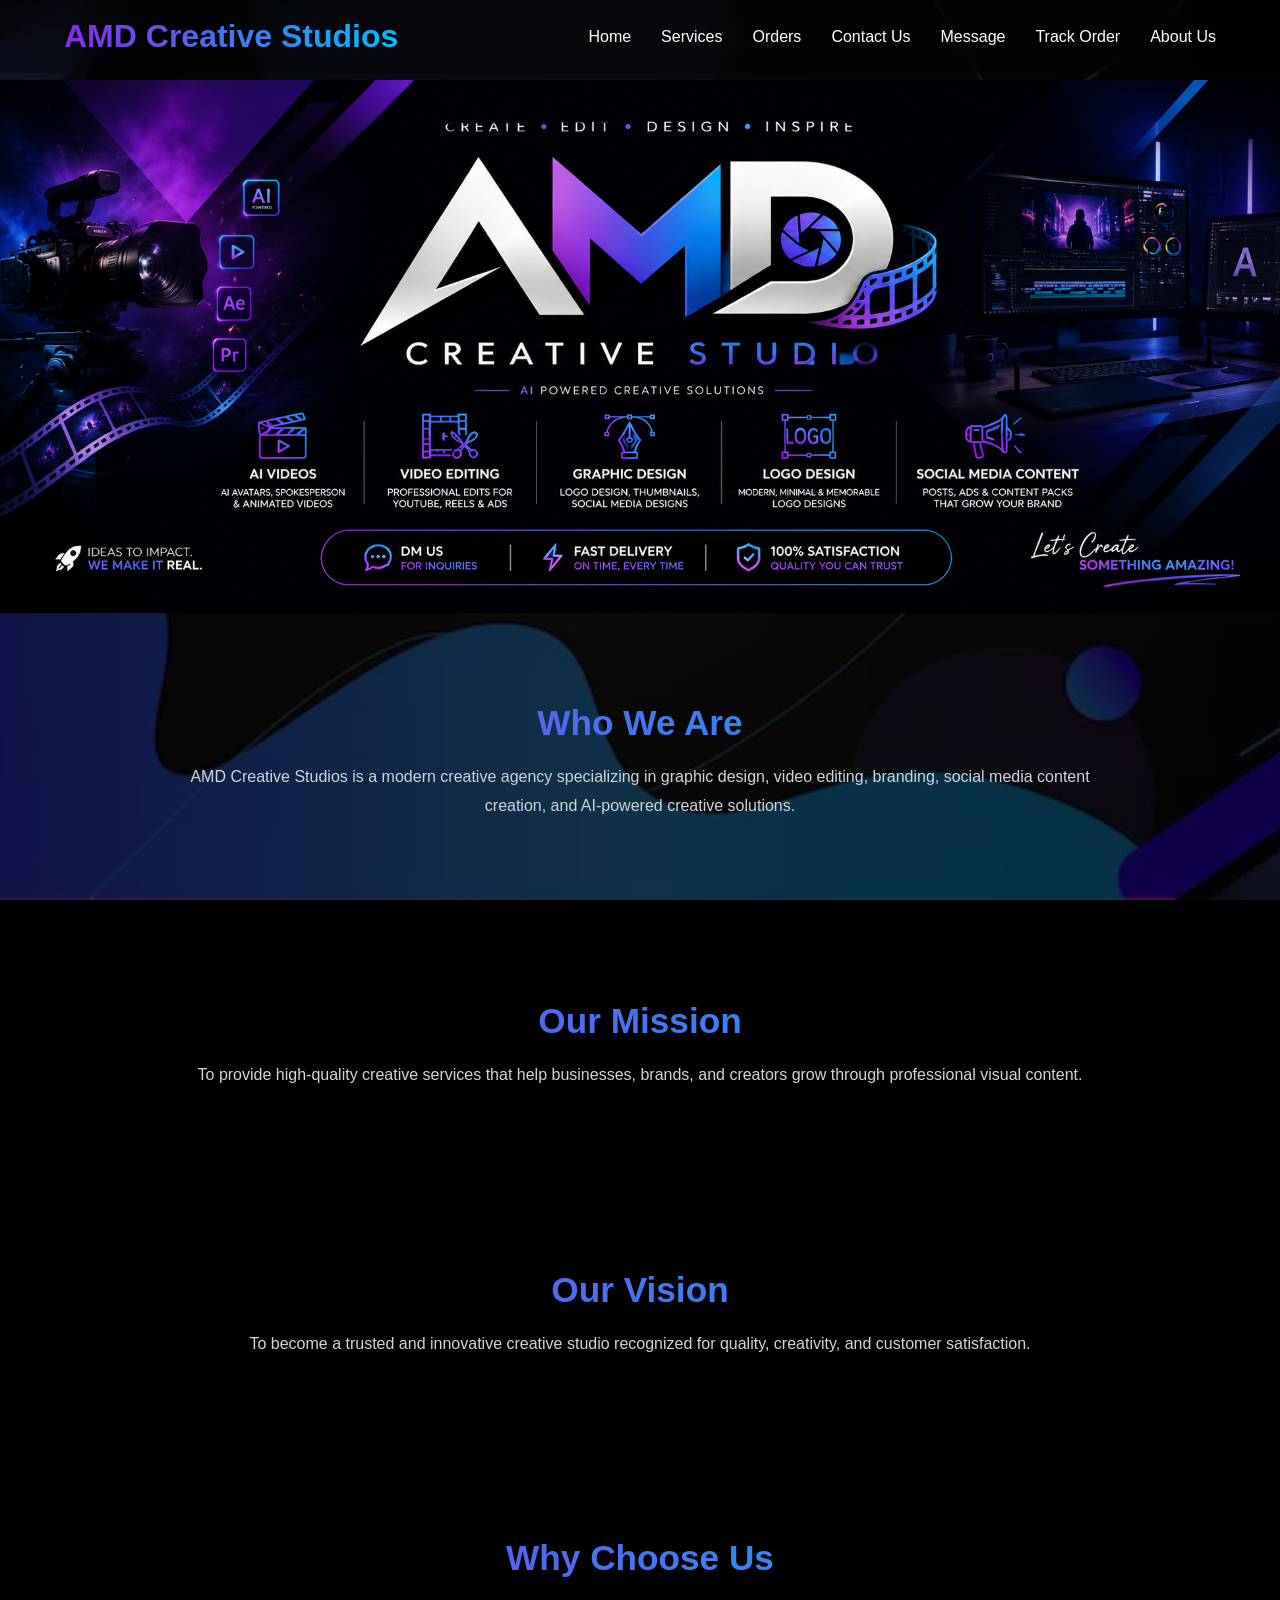
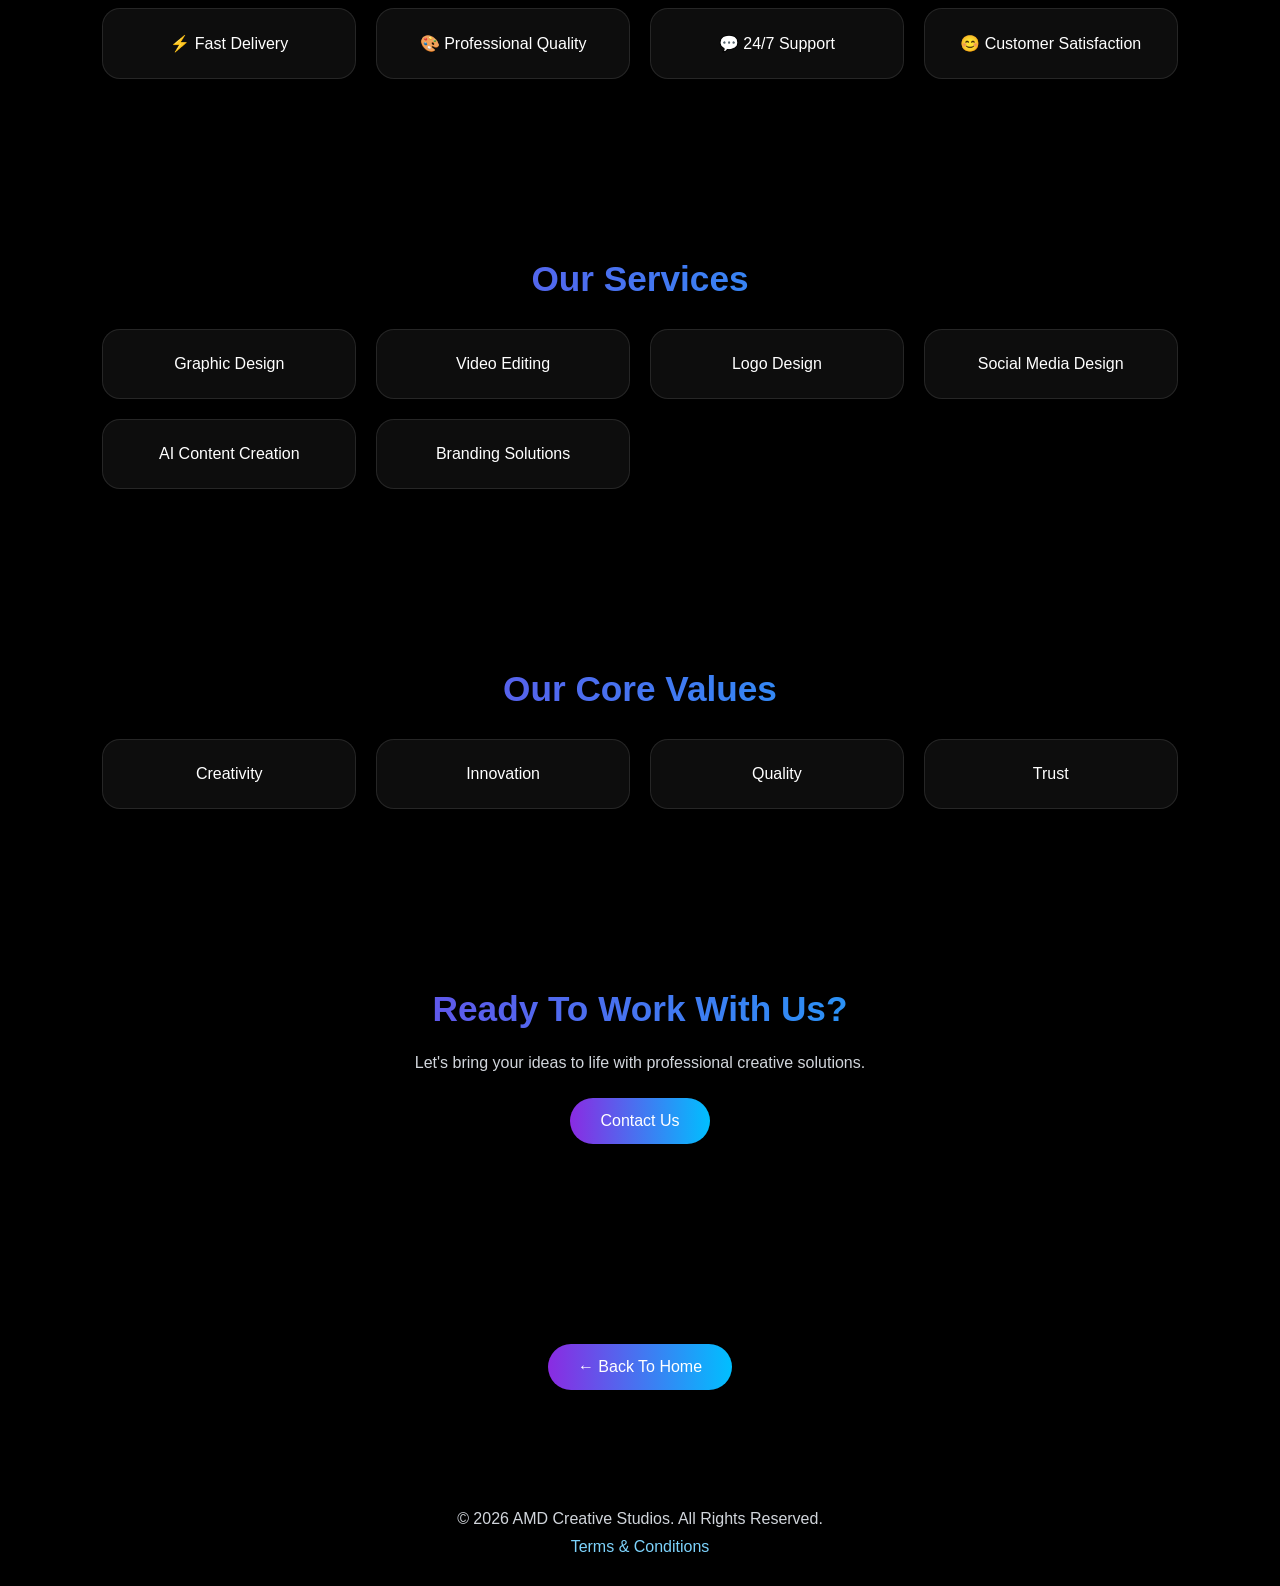
==== commit 6d9971a3: "Update about.html" ====
--- a/about.html
+++ b/about.html
@@ -33,6 +33,7 @@
 <nav>
 <a href="index.html">Home</a>
 <a href="services.html">Services</a>
+     <a href="order.html">Orders</a>
 <a href="contact.html">Contact Us</a>
     <a href="messages.html">Message</a>
      <a href="tracking.html">Track Order</a>
